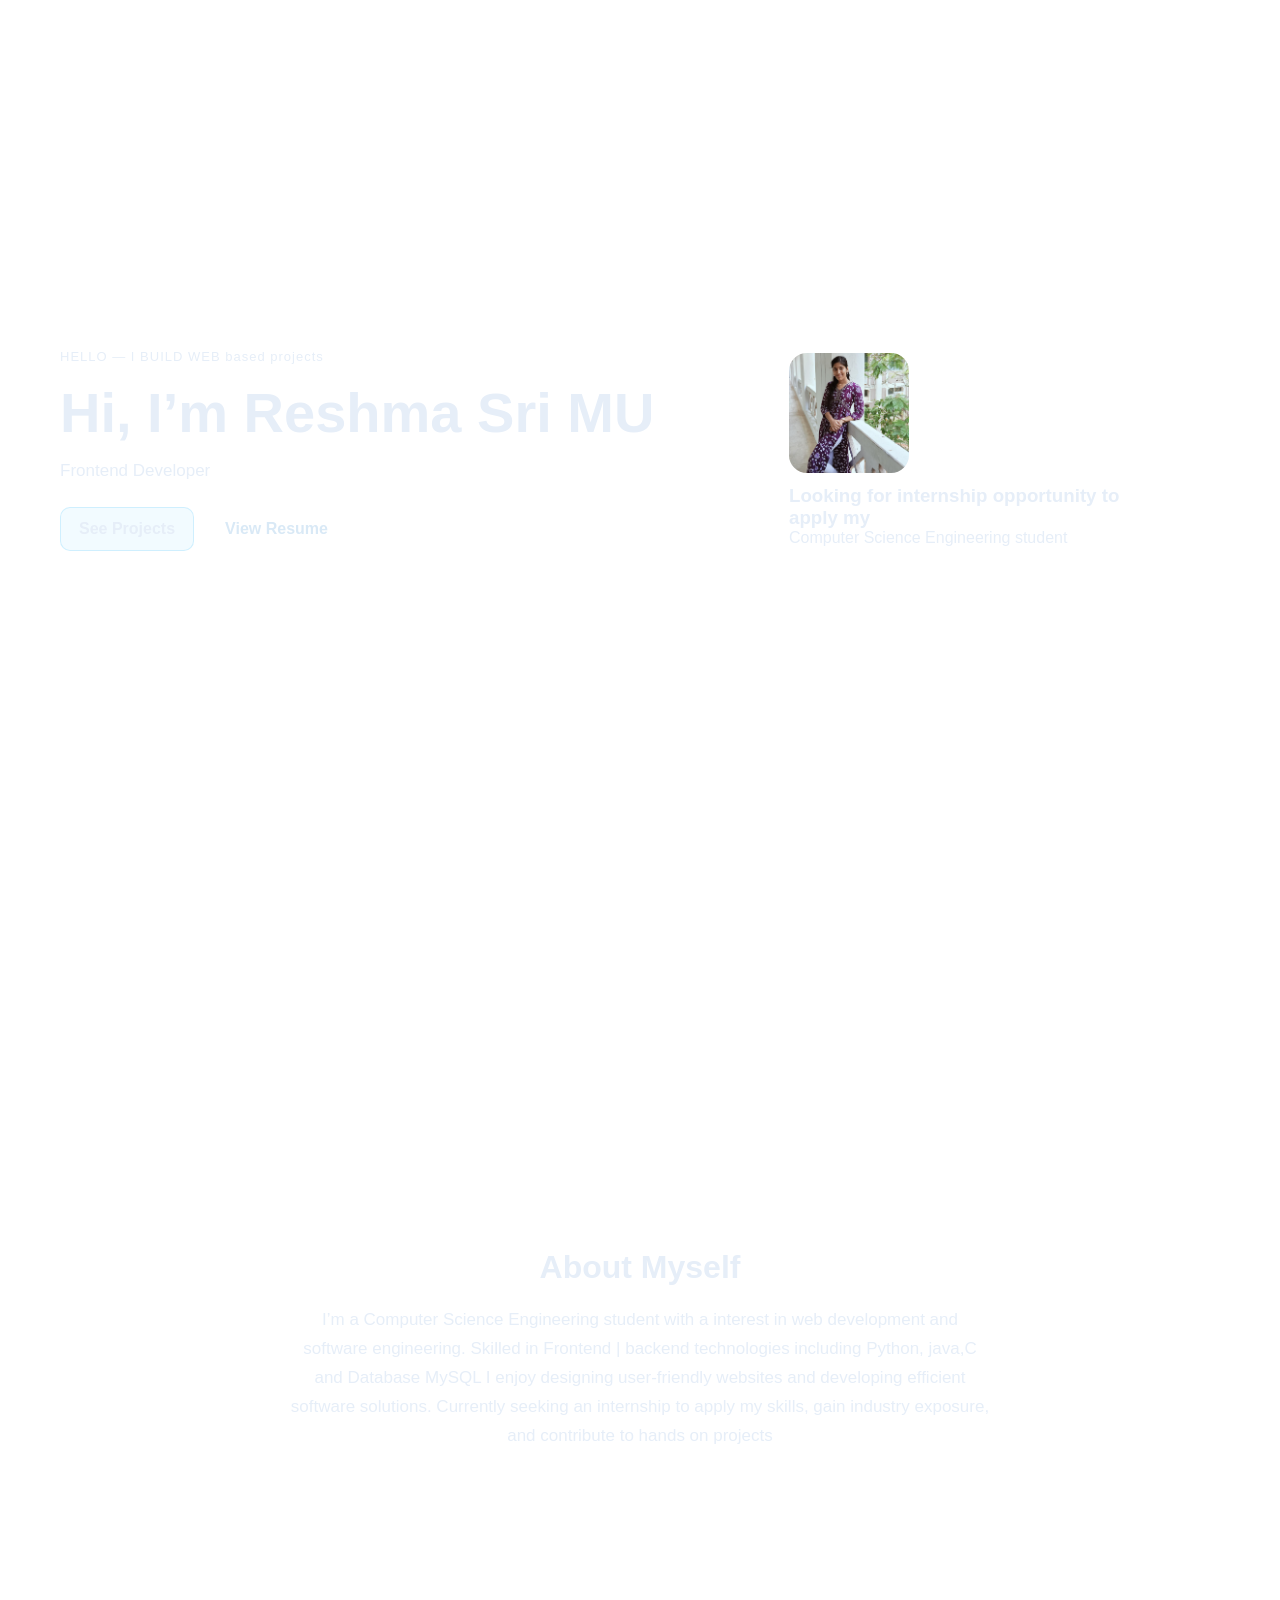
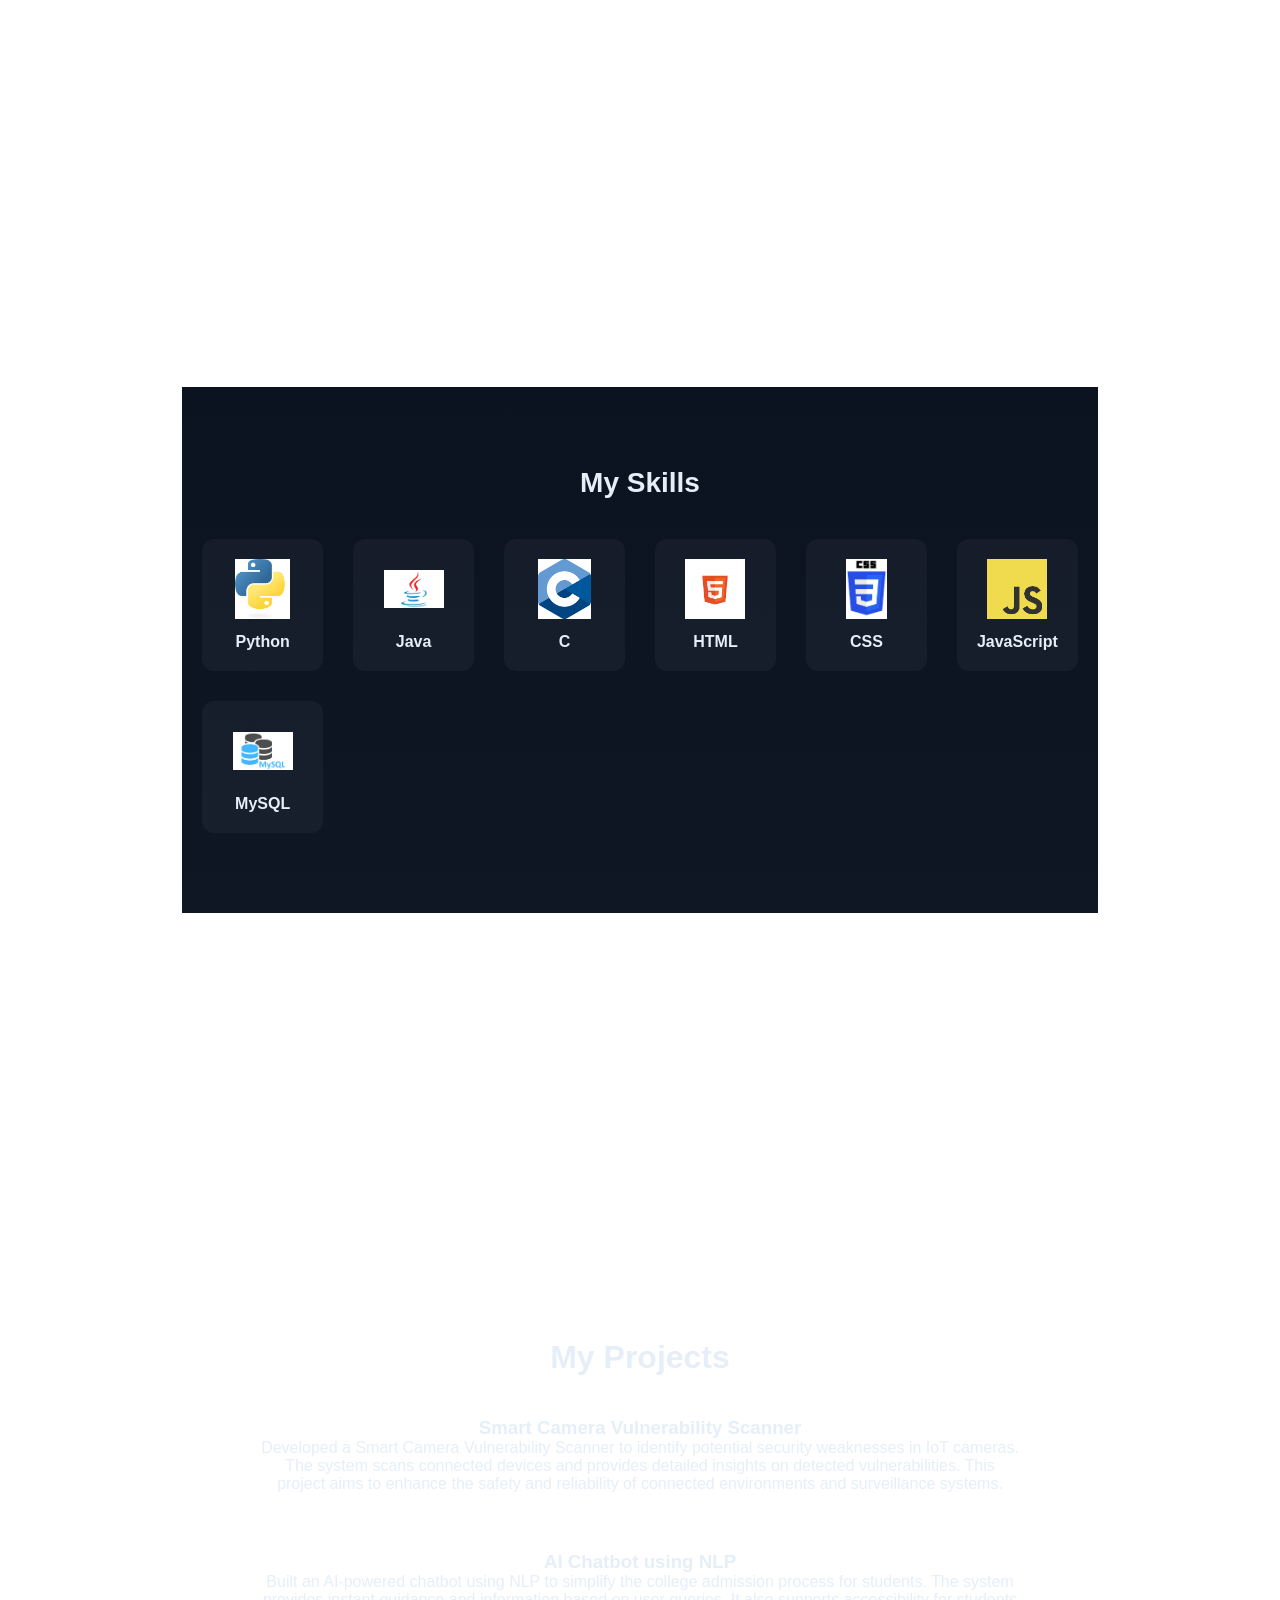
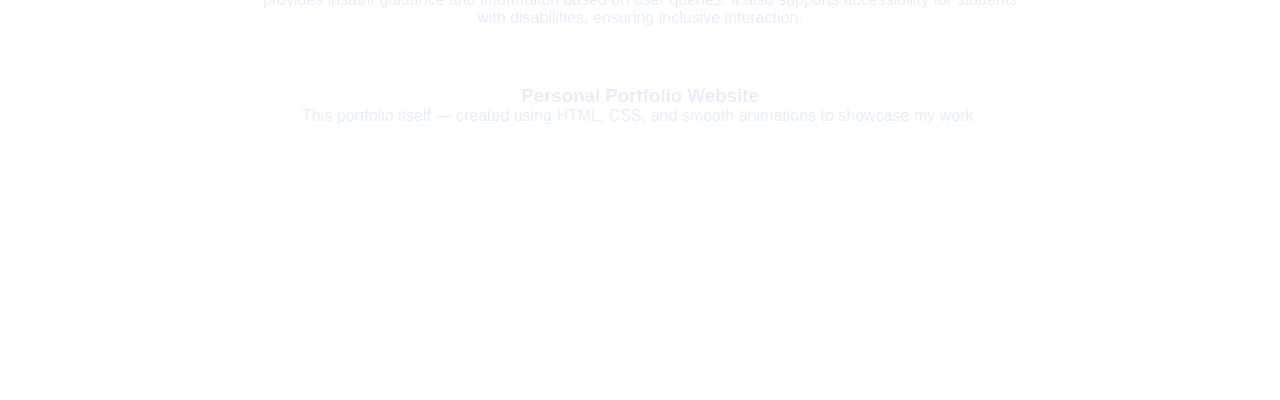
==== index.html @ 91063d92 "Resolved merge conflicts manually" ====
<!doctype html>
<html lang="en">
<head>
  <meta charset="utf-8" />
  <meta name="viewport" content="width=device-width,initial-scale=1" />
  <title>Reshma Sri MU — Portfolio</title>
  <link rel="stylesheet" href="style.css" />
</head>
<body>

  <!-- HERO SECTION -->
  <section class="hero" id="home">
    <div class="hero-left">
      <div class="eyebrow">HELLO — I BUILD WEB based projects</div>
      <h1 class="title">Hi, I’m <span class="accent">Reshma Sri MU</span></h1>
      <p class="subtitle">Frontend Developer</p>
      <div class="cta-row">
        <a class="btn" href="#projects">See Projects</a>
        <a class="btn secondary" href="resume.html">View Resume</a>
      </div>
    </div>

    <div class="hero-right">
      <div class="card">
        <div class="avatar"><img src="assets/icons/reshma.jpg"></div>
  <h3>Looking for internship opportunity to apply my</h3>
        <p style="color:var(--muted)">Computer Science Engineering student</p>
      </div>
    </div>
  </section>

  <!-- ABOUT SECTION -->
  <section id="about">
    <div class="about">
      <h2>About Myself</h2>
      <p>
       I’m a Computer Science Engineering student with a interest in web development and software engineering. 
       Skilled in Frontend | backend technologies including Python, java,C and Database MySQL
       I enjoy designing user-friendly websites and developing efficient software solutions.
        Currently seeking an internship to apply my skills, gain industry exposure, and contribute to hands on projects
      </p>
    </div>
  </section>

  <!-- SKILLS SECTION -->
  <section id="skills">
    <div class="skills">
      <h2>My Skills</h2>
      <div class="skills-grid">
        <div class="skill"><img src="assets/icons/python.png" alt="Python"><p>Python</p></div>
        <div class="skill"><img src="assets/icons/java.png" alt="Java"><p>Java</p></div>
        <div class="skill"><img src="assets/icons/c.png" alt="C"><p>C</p></div>
        <div class="skill"><img src="assets/icons/html.png" alt="HTML"><p>HTML</p></div>
        <div class="skill"><img src="assets/icons/css.png" alt="CSS"><p>CSS</p></div>
        <div class="skill"><img src="assets/icons/js.png" alt="JavaScript"><p>JavaScript</p></div>
        <div class="skill"><img src="assets/icons/sql.png" alt="MySQL"><p>MySQL</p></div>
      </div>
    </div>
  </section>

  <!-- PROJECTS SECTION -->
  <section id="projects">
    <div class="projects">
      <h2>My Projects</h2>

      <div class="project-card">
        <h3>Smart Camera Vulnerability Scanner</h3>
        <p>Developed a Smart Camera Vulnerability Scanner to identify potential security weaknesses in IoT cameras.
The system scans connected devices and provides detailed insights on detected vulnerabilities.
This project aims to enhance the safety and reliability of connected environments and surveillance systems.</p>
      </div>

      <div class="project-card">
        <h3>AI Chatbot using NLP</h3>
        <p>Built an AI-powered chatbot using NLP to simplify the college admission process for students.
          The system provides instant guidance and information based on user queries.
It also supports accessibility for students with disabilities, ensuring inclusive interaction.</p>
      </div>

      <div class="project-card">
        <h3>Personal Portfolio Website</h3>
        <p>This portfolio itself — created using HTML, CSS, and smooth animations to showcase my work.</p>
      </div>
    </div>
  </section>

</body>
</html>
---- style.css ----
<<<<<<< HEAD
:root {
  --bg: #0f1724;
  --card: #0b1220;
  --accent: #7dd3fc;
  --muted: #94a3b8;
}

* { box-sizing: border-box; margin: 0; padding: 0; }
html, body { height: 100%; scroll-behavior: smooth; }
body {
  font-family: Inter, sans-serif;
  background: linear-gradient(180deg, #071029 0%, var(--bg) 100%);
  color: #e6eef8;
  overflow-x: hidden;
}

/* Section Base */
section {
  min-height: 100vh;
  display: flex;
  align-items: center;
  justify-content: center;
  flex-direction: column;
  padding: 60px 20px;
}

/* --- HERO --- */
.hero {
  display: grid;
  grid-template-columns: 1fr 480px;
  gap: 48px;
  align-items: center;
  max-width: 1200px;
  margin: 0 auto;
}

.eyebrow {
  color: var(--muted);
  font-size: 13px;
  letter-spacing: 1px;
  margin-bottom: 18px;
  opacity: 0;
  transform: translateY(10px);
  animation: fadeUp 0.8s 0.2s forwards;
}

.title {
  font-weight: 700;
  font-size: clamp(36px, 6vw, 56px);
  line-height: 1.1;
  margin-bottom: 18px;
  opacity: 0;
  transform: translateX(-30px);
  animation: fadeLeft 0.8s 0.4s forwards;
}

.title .accent { color: var(--accent); }

.subtitle {
  color: var(--muted);
  font-size: 17px;
  margin-bottom: 26px;
  opacity: 0;
  transform: translateY(10px);
  animation: fadeUp 0.8s 0.6s forwards;
}

.cta-row {
  display: flex;
  gap: 12px;
  opacity: 0;
  animation: fadeUp 0.8s 0.8s forwards;
}

.btn {
  background: rgba(125,211,252,0.1);
  border: 1px solid rgba(125,211,252,0.3);
  color: var(--accent);
  padding: 12px 18px;
  border-radius: 10px;
  text-decoration: none;
  font-weight: 600;
  transition: transform .2s ease;
}
.btn:hover { transform: translateY(-4px); }

.btn.secondary {
  background: transparent;
  color: #d9e9f6;
  border: 1px solid rgba(255,255,255,0.1);
}

.hero-right {
  display: flex;
  justify-content: center;
  align-items: center;
}
.card {
  width: 420px;
  background: rgba(255,255,255,0.03);
  border-radius: 20px;
  padding: 18px;
  border: 1px solid rgba(255,255,255,0.05);
}

.avatar {
  width: 120px;
  height: 120px;
  border-radius: 18px;
  overflow: hidden;
  margin-bottom: 12px;
}

.avatar img {
  width: 100%;
  height: 100%;
  object-fit: cover;
}

.badge {
  background: rgba(255,255,255,0.05);
  padding: 8px 10px;
  border-radius: 999px;
  font-size: 13px;
  color: #dfeeff;
  margin: 4px;
  display: inline-block;
}

/* --- ABOUT --- */
.about {
  text-align: center;
  max-width: 700px;
}
.about h2 {
  font-size: 32px;
  color: var(--accent);
  margin-bottom: 20px;
}
.about p {
  color: var(--muted);
  line-height: 1.7;
  font-size: 17px;
}

/* --- PROJECTS --- */
.projects {
  text-align: center;
  max-width: 800px;
}
.projects h2 {
  font-size: 32px;
  color: var(--accent);
  margin-bottom: 20px;
}
.project-card {
  background: rgba(255,255,255,0.04);
  border-radius: 12px;
  padding: 20px;
  margin: 16px 0;
  border: 1px solid rgba(255,255,255,0.05);
  transition: transform .3s;
}
.project-card:hover {
  transform: translateY(-5px);
}

/* --- ANIMATIONS --- */
@keyframes fadeLeft {
  0% {opacity: 0; transform: translateX(-30px);}
  100% {opacity: 1; transform: translateX(0);}
}
@keyframes fadeUp {
  0% {opacity: 0; transform: translateY(20px);}
  100% {opacity: 1; transform: translateY(0);}
}
.skills {
  text-align: center;
  padding: 80px 20px;
  background: linear-gradient(180deg, #0b1220, #0f1724);
}

.skills h2 {
  font-size: 28px;
  color: var(--accent);
  margin-bottom: 40px;
}

.skills-grid {
  display: grid;
  grid-template-columns: repeat(auto-fit, minmax(120px, 1fr));
  gap: 30px;
  max-width: 900px;
  margin: 0 auto;
}

.skill {
  background: rgba(255, 255, 255, 0.04);
  border-radius: 12px;
  padding: 20px;
  transition: transform 0.3s ease;
}

.skill:hover {
  transform: translateY(-6px);
  background: rgba(125, 211, 252, 0.08);
}

.skill img {
  width: 60px;
  height: 60px;
  object-fit: contain;
  margin-bottom: 10px;
}

.skill p {
  color: #e6eef8;
  font-size: 16px;
  font-weight: 600;
}
/* CONTACT SECTION */
#contact {
  padding: 80px 20px;
  text-align: center;
  background: linear-gradient(180deg, #0b1220, #0f1724);
  color: #e6eef8;
}

.contact h2 {
  font-size: 2rem;
  color: var(--accent, #7dd3fc);
  margin-bottom: 10px;
}

.contact p {
  color: var(--muted, #94a3b8);
  font-size: 1.1rem;
  margin-bottom: 25px;
}

.contact .btn {
  background: linear-gradient(90deg, rgba(125,211,252,0.12), rgba(125,211,252,0.06));
  border: 1px solid rgba(125,211,252,0.14);
  color: var(--accent, #7dd3fc);
  padding: 12px 22px;
  border-radius: 10px;
  text-decoration: none;
  font-weight: 600;
  transition: all 0.3s ease;
}

.contact .btn:hover {
  transform: translateY(-4px);
  box-shadow: 0 6px 20px rgba(125,211,252,0.3);
}
=======
:root {
  --bg: #0f1724;
  --card: #0b1220;
  --accent: #7dd3fc;
  --muted: #94a3b8;
}

* { box-sizing: border-box; margin: 0; padding: 0; }
html, body { height: 100%; scroll-behavior: smooth; }
body {
  font-family: Inter, sans-serif;
  background: linear-gradient(180deg, #071029 0%, var(--bg) 100%);
  color: #e6eef8;
  overflow-x: hidden;
}

/* Section Base */
section {
  min-height: 100vh;
  display: flex;
  align-items: center;
  justify-content: center;
  flex-direction: column;
  padding: 60px 20px;
}

/* --- HERO --- */
.hero {
  display: grid;
  grid-template-columns: 1fr 480px;
  gap: 48px;
  align-items: center;
  max-width: 1200px;
  margin: 0 auto;
}

.eyebrow {
  color: var(--muted);
  font-size: 13px;
  letter-spacing: 1px;
  margin-bottom: 18px;
  opacity: 0;
  transform: translateY(10px);
  animation: fadeUp 0.8s 0.2s forwards;
}

.title {
  font-weight: 700;
  font-size: clamp(36px, 6vw, 56px);
  line-height: 1.1;
  margin-bottom: 18px;
  opacity: 0;
  transform: translateX(-30px);
  animation: fadeLeft 0.8s 0.4s forwards;
}

.title .accent { color: var(--accent); }

.subtitle {
  color: var(--muted);
  font-size: 17px;
  margin-bottom: 26px;
  opacity: 0;
  transform: translateY(10px);
  animation: fadeUp 0.8s 0.6s forwards;
}

.cta-row {
  display: flex;
  gap: 12px;
  opacity: 0;
  animation: fadeUp 0.8s 0.8s forwards;
}

.btn {
  background: rgba(125,211,252,0.1);
  border: 1px solid rgba(125,211,252,0.3);
  color: var(--accent);
  padding: 12px 18px;
  border-radius: 10px;
  text-decoration: none;
  font-weight: 600;
  transition: transform .2s ease;
}
.btn:hover { transform: translateY(-4px); }

.btn.secondary {
  background: transparent;
  color: #d9e9f6;
  border: 1px solid rgba(255,255,255,0.1);
}

.hero-right {
  display: flex;
  justify-content: center;
  align-items: center;
}
.card {
  width: 420px;
  background: rgba(255,255,255,0.03);
  border-radius: 20px;
  padding: 18px;
  border: 1px solid rgba(255,255,255,0.05);
}

.avatar {
  width: 120px;
  height: 120px;
  border-radius: 18px;
  overflow: hidden;
  margin-bottom: 12px;
}

.avatar img {
  width: 100%;
  height: 100%;
  object-fit: cover;
}

.badge {
  background: rgba(255,255,255,0.05);
  padding: 8px 10px;
  border-radius: 999px;
  font-size: 13px;
  color: #dfeeff;
  margin: 4px;
  display: inline-block;
}

/* --- ABOUT --- */
.about {
  text-align: center;
  max-width: 700px;
}
.about h2 {
  font-size: 32px;
  color: var(--accent);
  margin-bottom: 20px;
}
.about p {
  color: var(--muted);
  line-height: 1.7;
  font-size: 17px;
}

/* --- PROJECTS --- */
.projects {
  text-align: center;
  max-width: 800px;
}
.projects h2 {
  font-size: 32px;
  color: var(--accent);
  margin-bottom: 20px;
}
.project-card {
  background: rgba(255,255,255,0.04);
  border-radius: 12px;
  padding: 20px;
  margin: 16px 0;
  border: 1px solid rgba(255,255,255,0.05);
  transition: transform .3s;
}
.project-card:hover {
  transform: translateY(-5px);
}

/* --- ANIMATIONS --- */
@keyframes fadeLeft {
  0% {opacity: 0; transform: translateX(-30px);}
  100% {opacity: 1; transform: translateX(0);}
}
@keyframes fadeUp {
  0% {opacity: 0; transform: translateY(20px);}
  100% {opacity: 1; transform: translateY(0);}
}
.skills {
  text-align: center;
  padding: 80px 20px;
  background: linear-gradient(180deg, #0b1220, #0f1724);
}

.skills h2 {
  font-size: 28px;
  color: var(--accent);
  margin-bottom: 40px;
}

.skills-grid {
  display: grid;
  grid-template-columns: repeat(auto-fit, minmax(120px, 1fr));
  gap: 30px;
  max-width: 900px;
  margin: 0 auto;
}

.skill {
  background: rgba(255, 255, 255, 0.04);
  border-radius: 12px;
  padding: 20px;
  transition: transform 0.3s ease;
}

.skill:hover {
  transform: translateY(-6px);
  background: rgba(125, 211, 252, 0.08);
}

.skill img {
  width: 60px;
  height: 60px;
  object-fit: contain;
  margin-bottom: 10px;
}

.skill p {
  color: #e6eef8;
  font-size: 16px;
  font-weight: 600;
}
/* CONTACT SECTION */
#contact {
  padding: 80px 20px;
  text-align: center;
  background: linear-gradient(180deg, #0b1220, #0f1724);
  color: #e6eef8;
}

.contact h2 {
  font-size: 2rem;
  color: var(--accent, #7dd3fc);
  margin-bottom: 10px;
}

.contact p {
  color: var(--muted, #94a3b8);
  font-size: 1.1rem;
  margin-bottom: 25px;
}

.contact .btn {
  background: linear-gradient(90deg, rgba(125,211,252,0.12), rgba(125,211,252,0.06));
  border: 1px solid rgba(125,211,252,0.14);
  color: var(--accent, #7dd3fc);
  padding: 12px 22px;
  border-radius: 10px;
  text-decoration: none;
  font-weight: 600;
  transition: all 0.3s ease;
}

.contact .btn:hover {
  transform: translateY(-4px);
  box-shadow: 0 6px 20px rgba(125,211,252,0.3);
}
>>>>>>> 9b8e1be3f9ee23a5f5f8acad812928928aec60d9
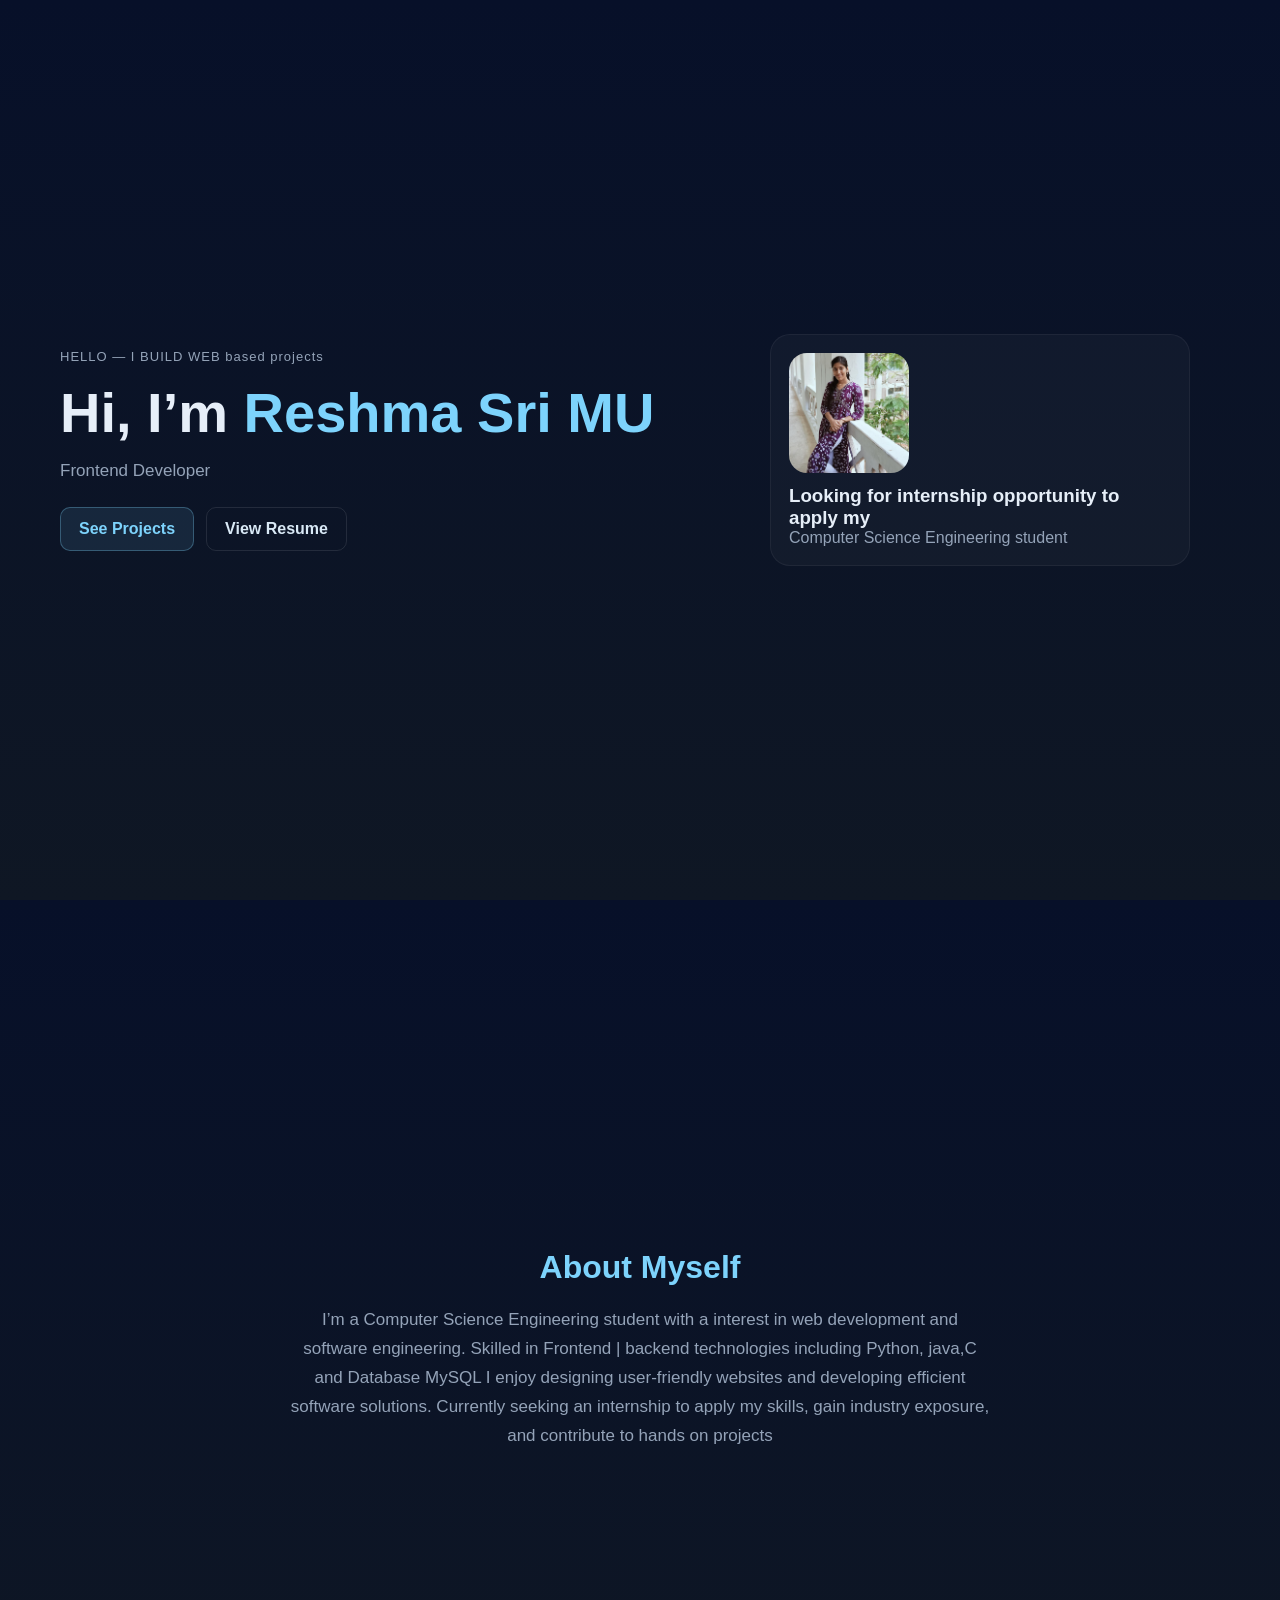
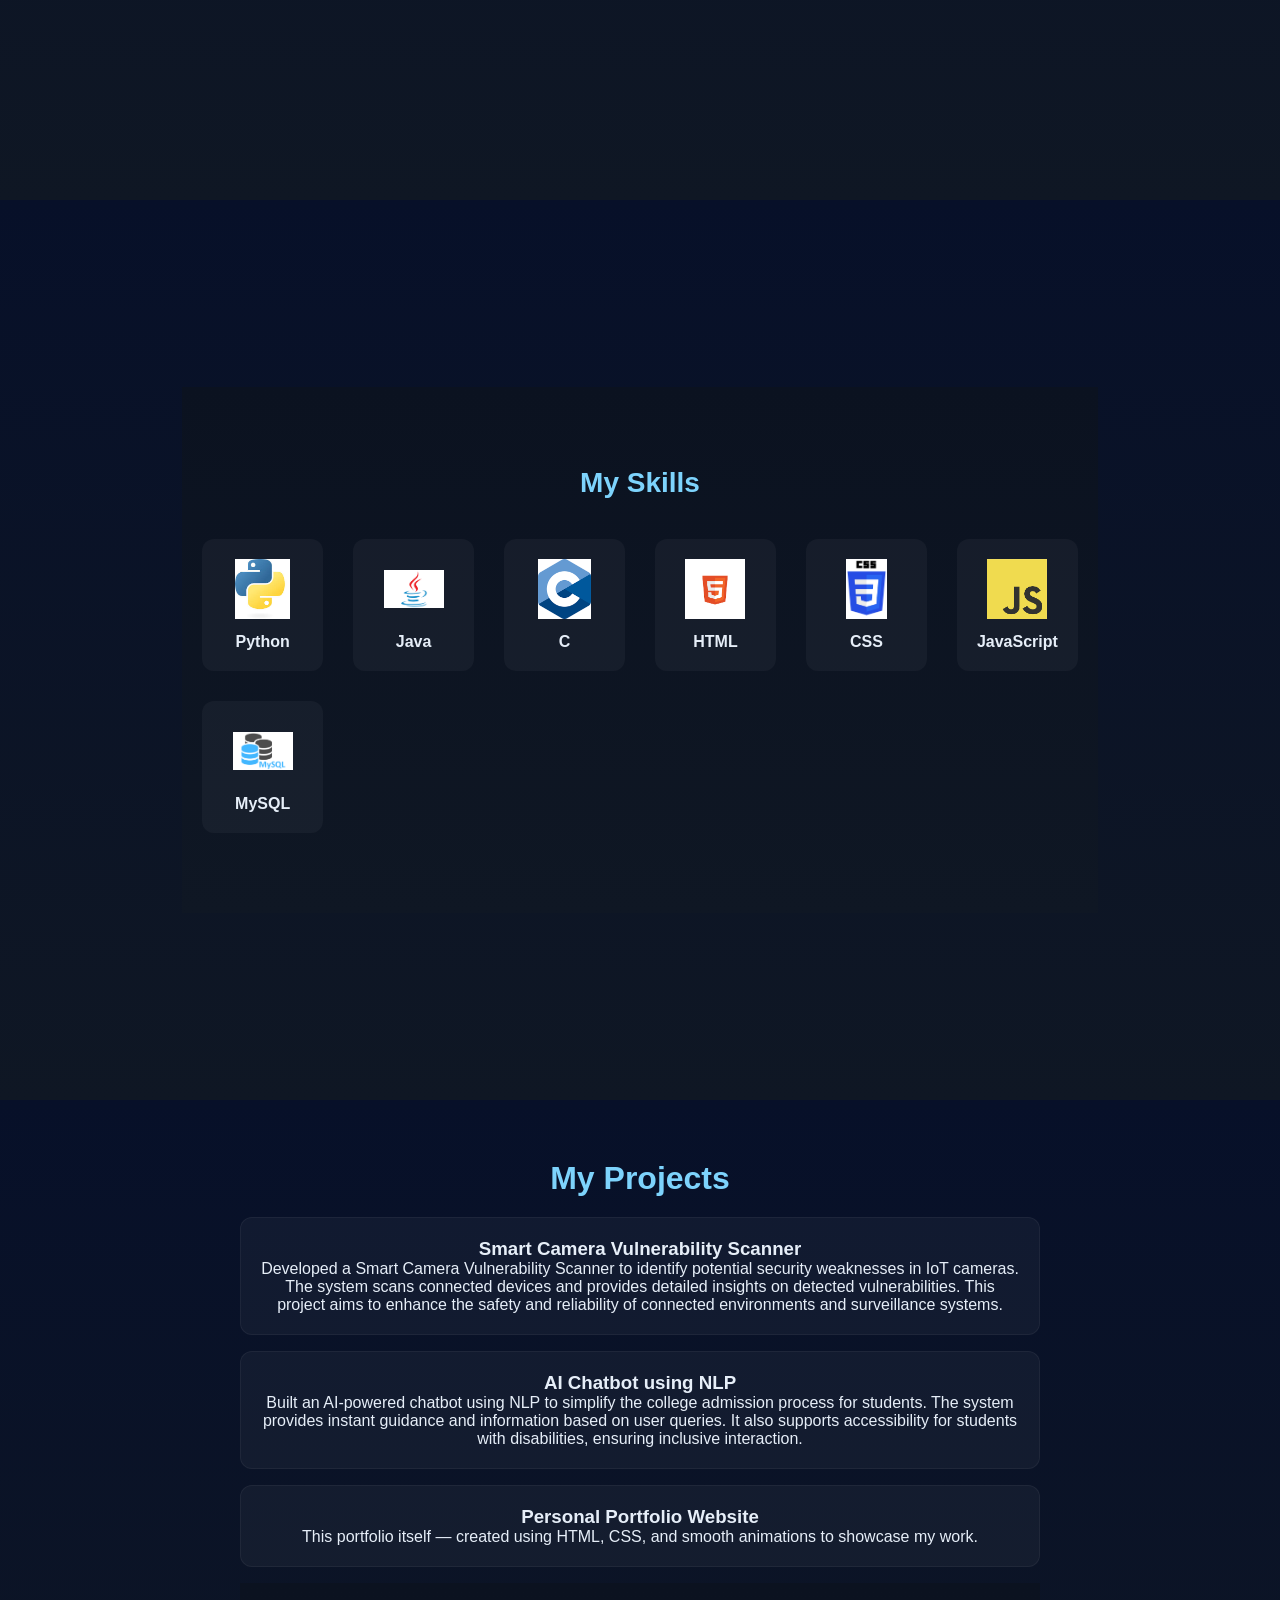
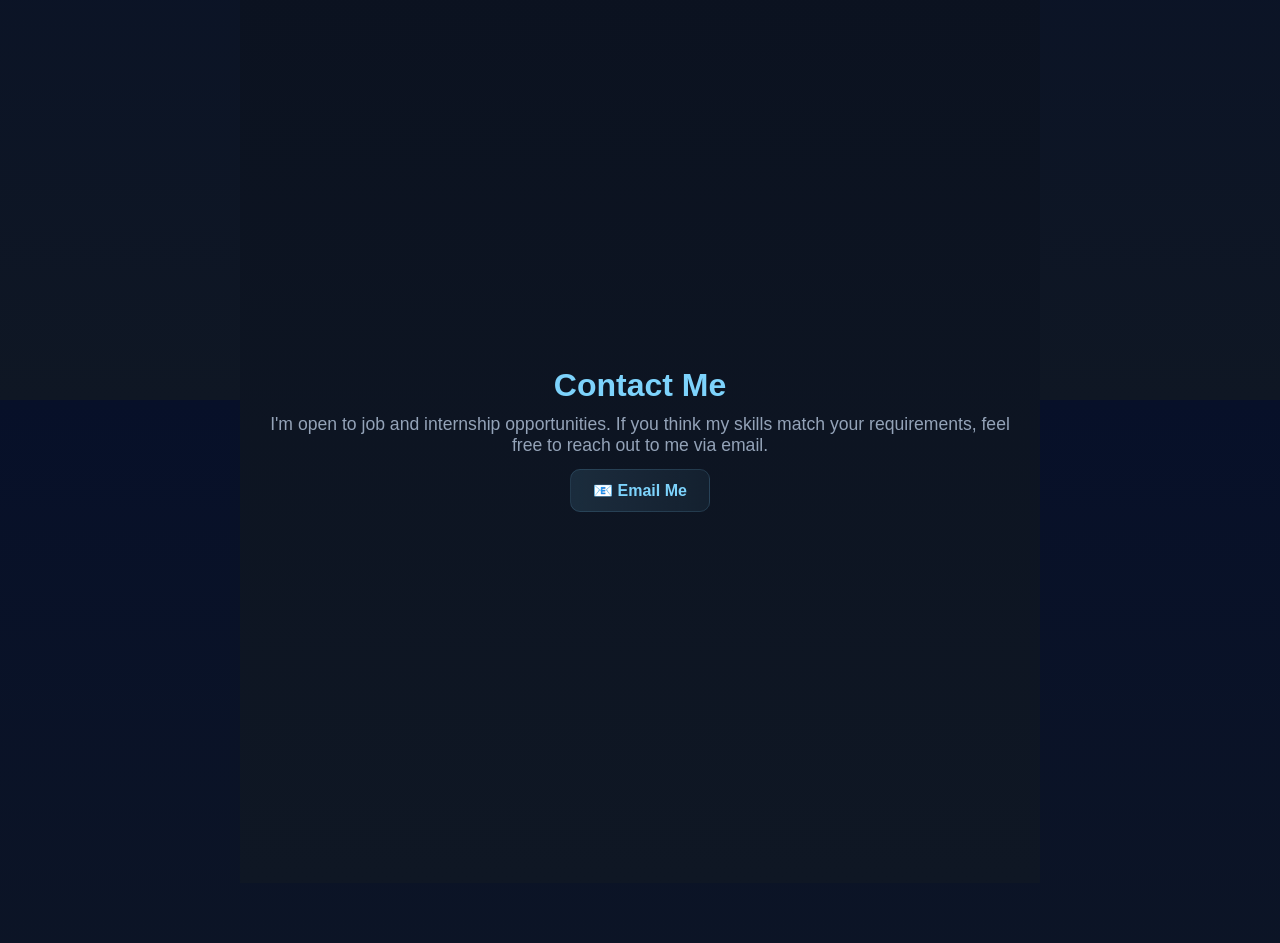
==== commit 23ed8bd1: "Added missing contact section with email button" ====
--- a/index.html
+++ b/index.html
@@ -81,8 +81,19 @@
         <h3>Personal Portfolio Website</h3>
         <p>This portfolio itself — created using HTML, CSS, and smooth animations to showcase my work.</p>
       </div>
+        <!-- CONTACT SECTION -->
+  <section id="contact">
+    <div class="contact">
+      <h2>Contact Me</h2>
+      <p>
+        I'm open to job and internship opportunities.
+        If you think my skills match your requirements,
+        feel free to reach out to me via email.
+      </p>
+      <!-- Replace your actual email below -->
+      <a href="mailto:reshmasri042@gmail.com" class="btn">📧 Email Me</a>
     </div>
   </section>
 
 </body>
-</html>
+</html>
--- a/style.css
+++ b/style.css
@@ -1,4 +1,3 @@
-<<<<<<< HEAD
 :root {
   --bg: #0f1724;
   --card: #0b1220;
@@ -254,7 +253,7 @@
   transform: translateY(-4px);
   box-shadow: 0 6px 20px rgba(125,211,252,0.3);
 }
-=======
+
 :root {
   --bg: #0f1724;
   --card: #0b1220;
@@ -510,4 +509,4 @@
   transform: translateY(-4px);
   box-shadow: 0 6px 20px rgba(125,211,252,0.3);
 }
->>>>>>> 9b8e1be3f9ee23a5f5f8acad812928928aec60d9
+
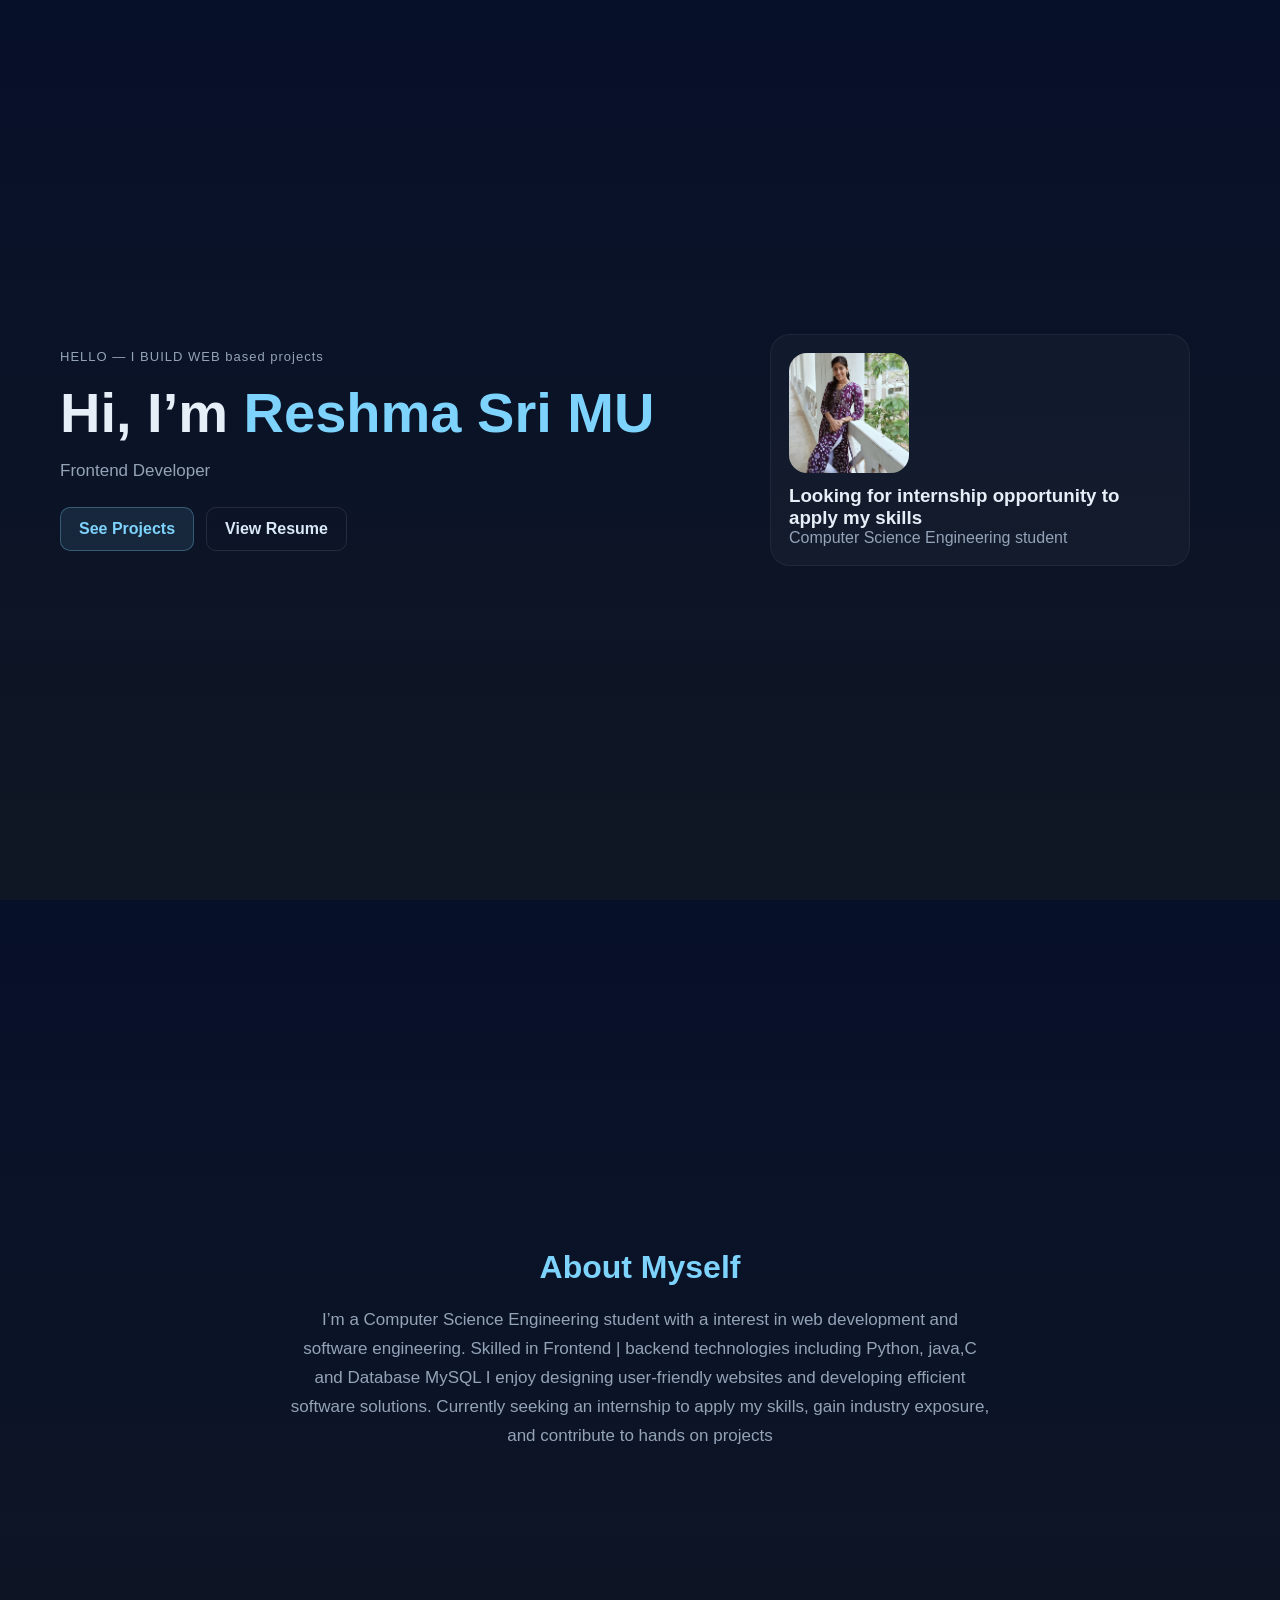
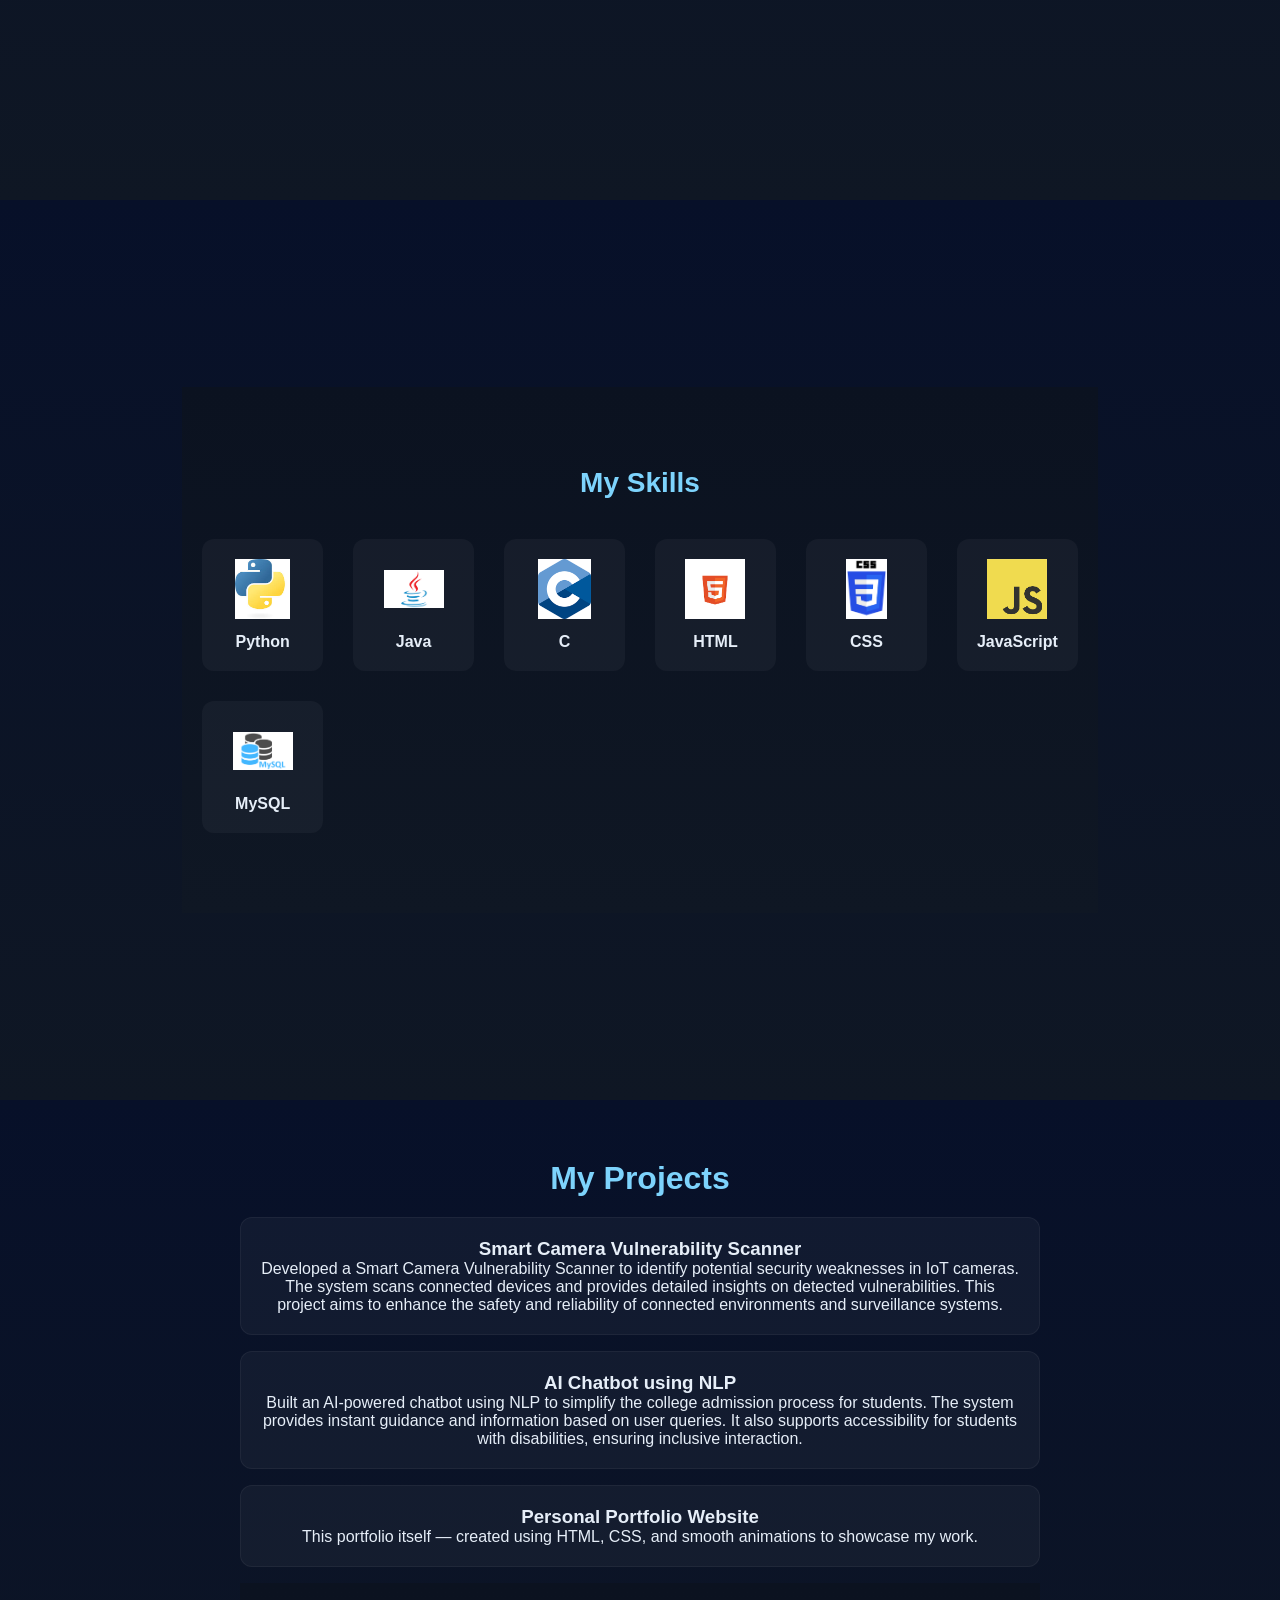
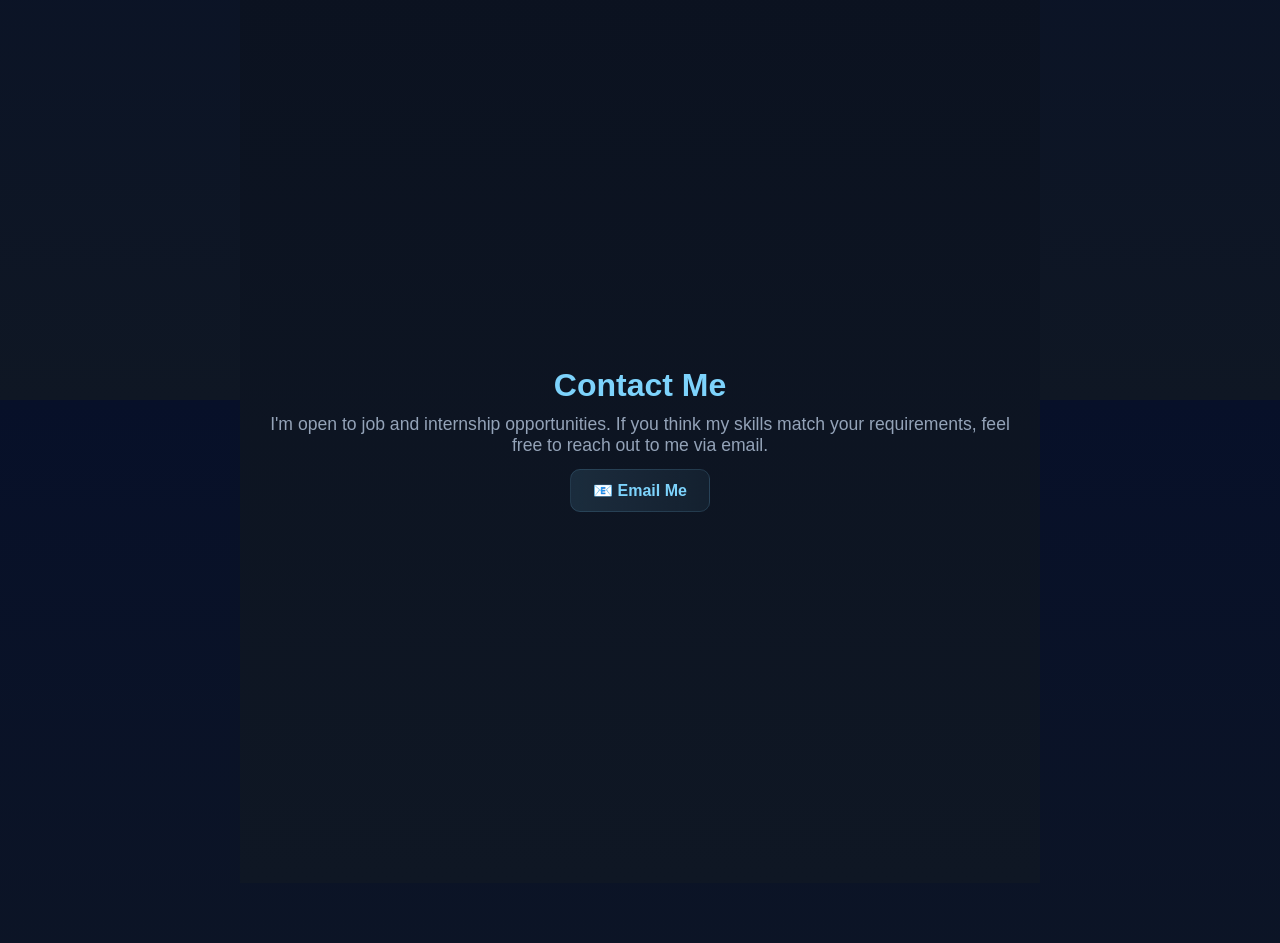
==== commit b11493b2: "Updated text in portfolio" ====
--- a/index.html
+++ b/index.html
@@ -23,7 +23,7 @@
     <div class="hero-right">
       <div class="card">
         <div class="avatar"><img src="assets/icons/reshma.jpg"></div>
-  <h3>Looking for internship opportunity to apply my</h3>
+  <h3>Looking for internship opportunity to apply my skills</h3>
         <p style="color:var(--muted)">Computer Science Engineering student</p>
       </div>
     </div>
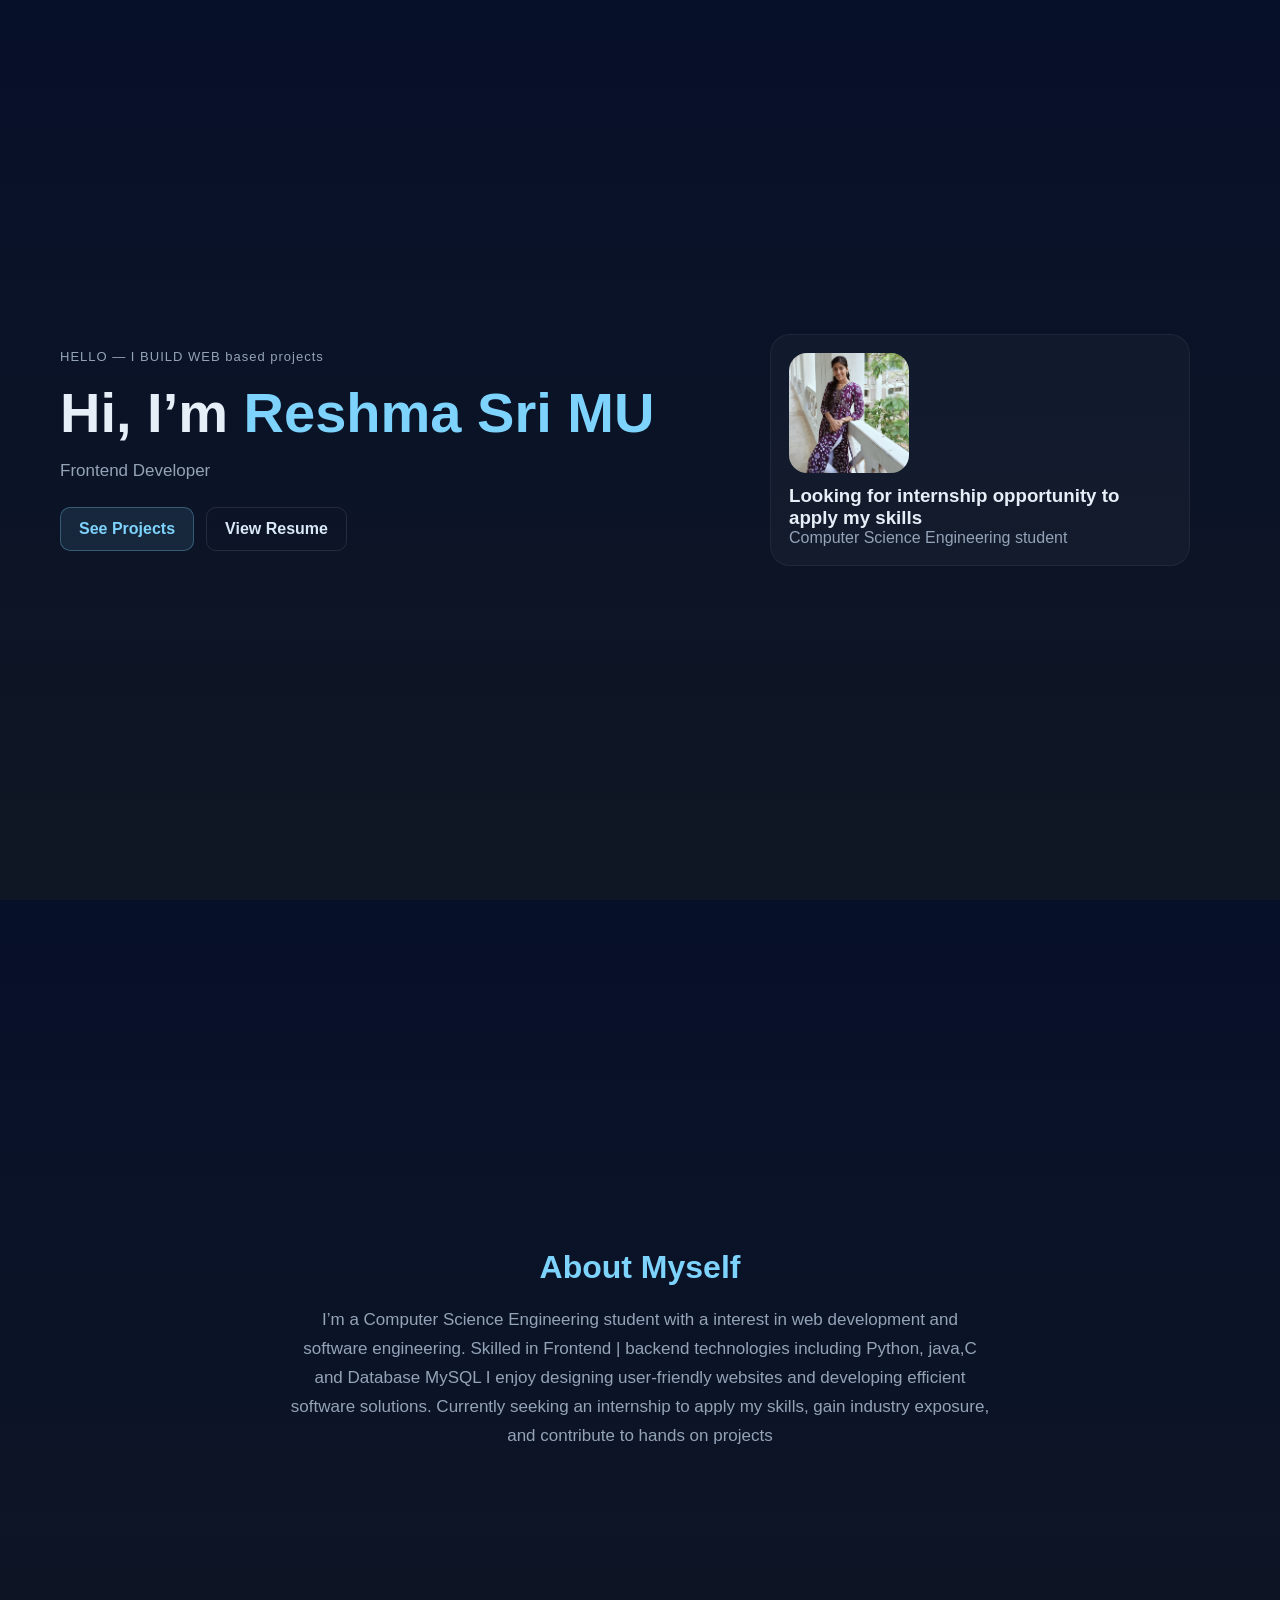
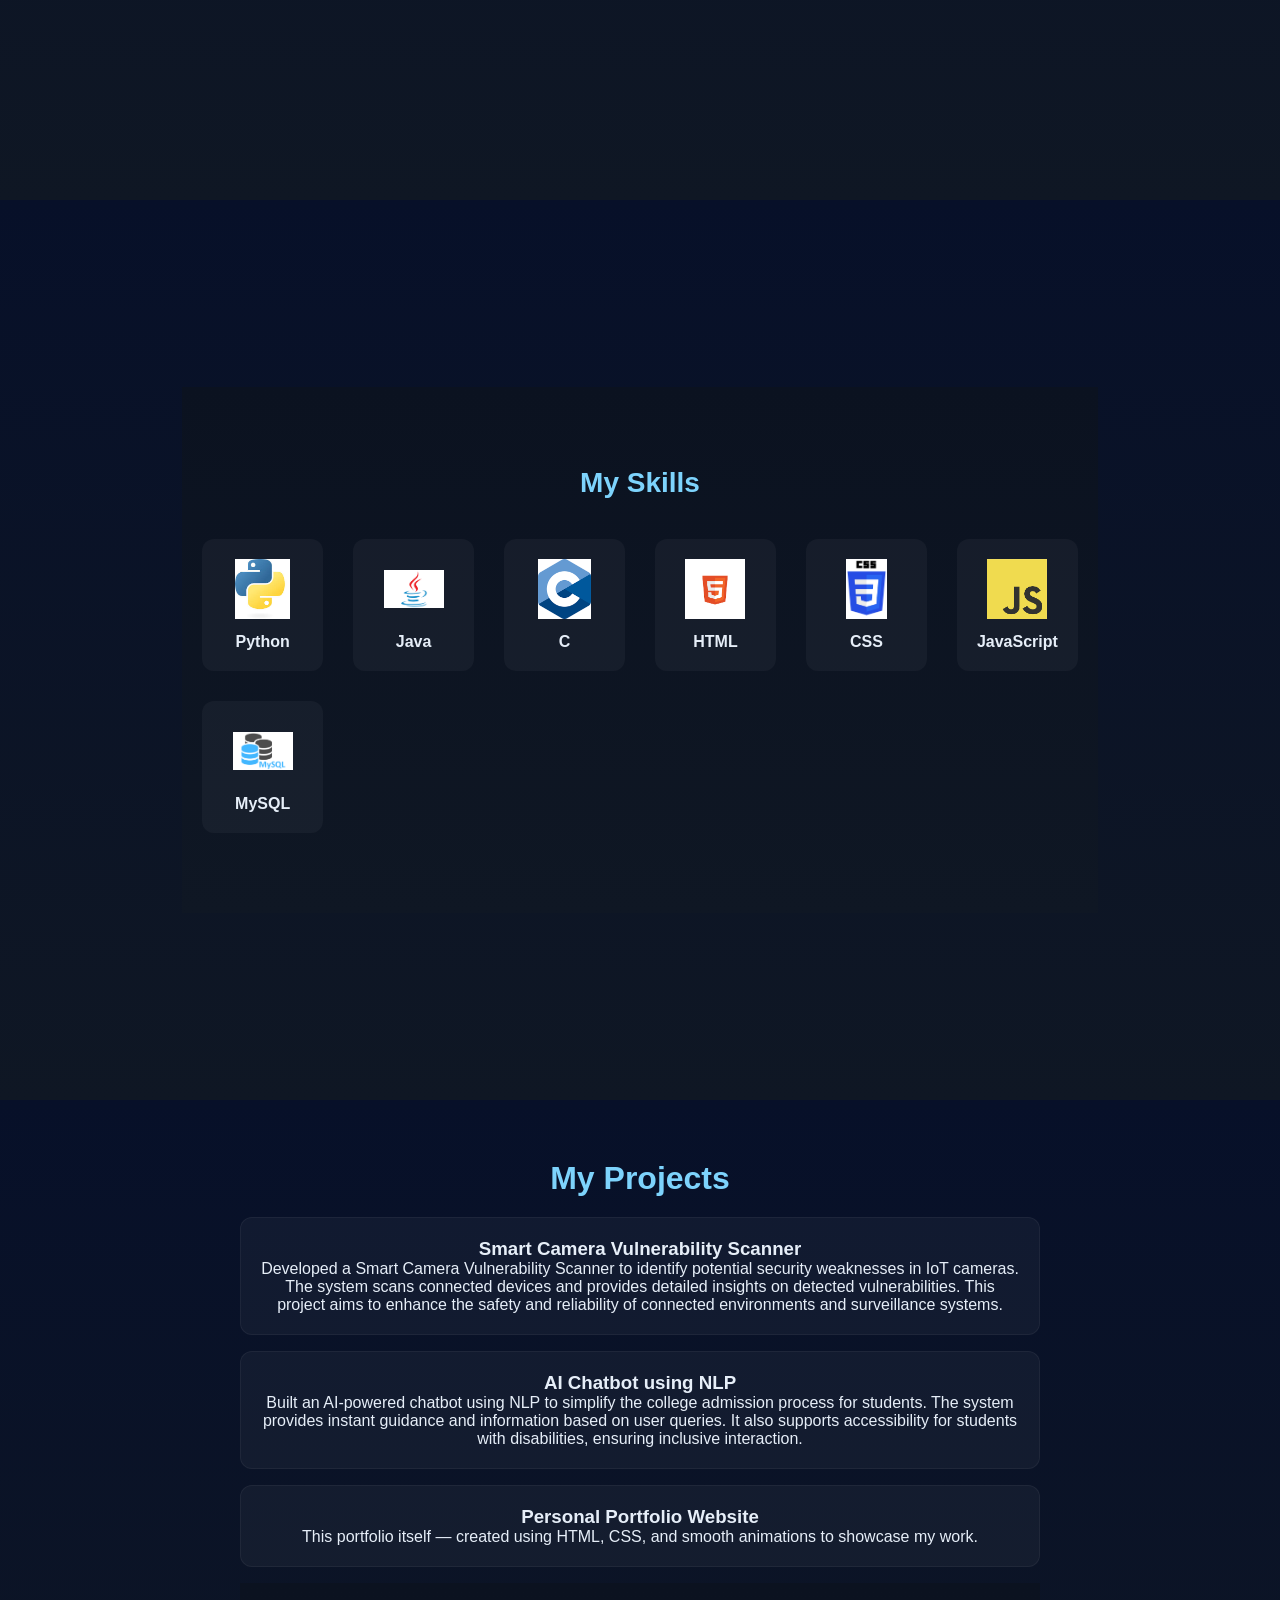
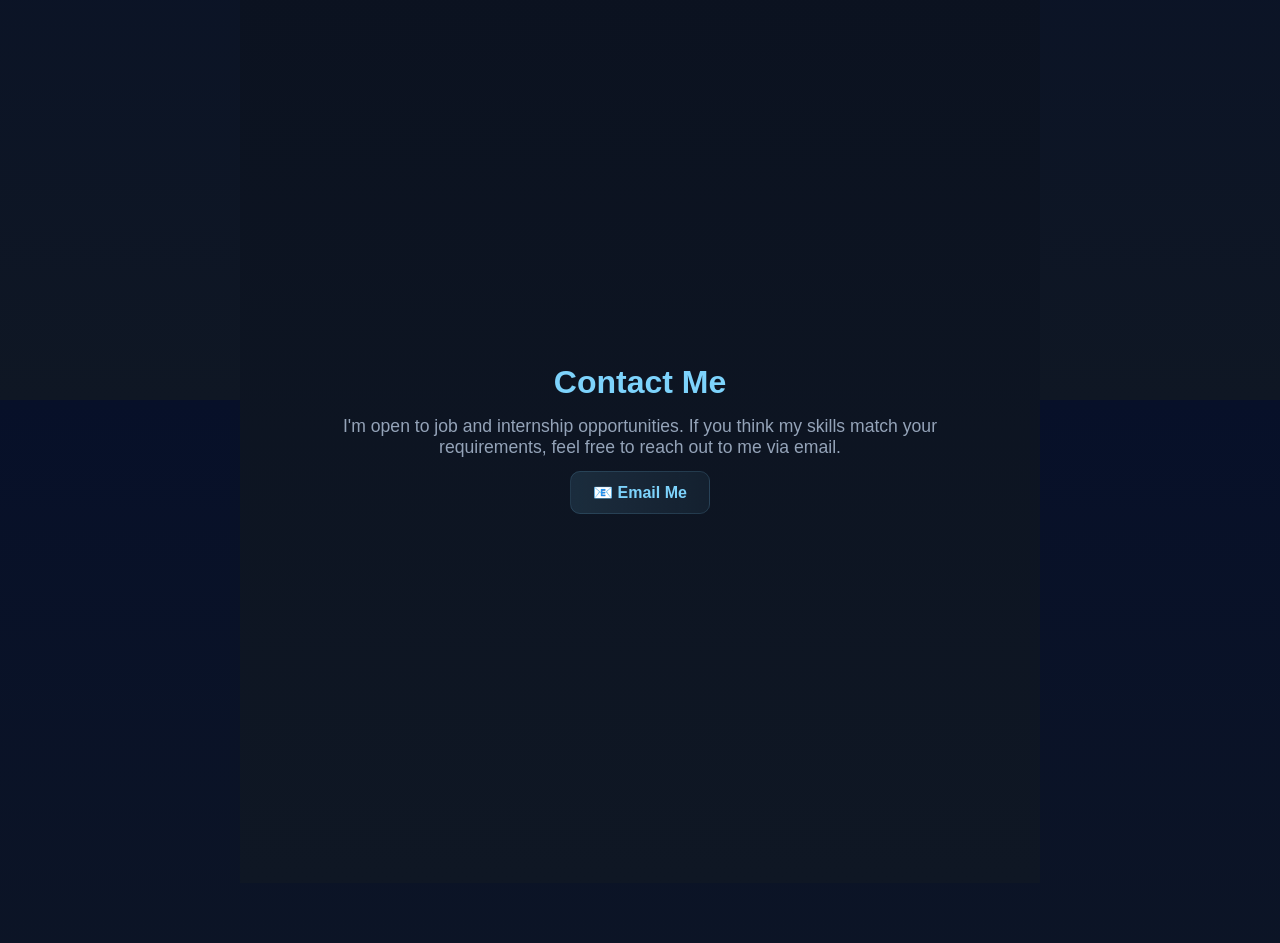
==== commit 81756ec2: "Made contact section responsive for mobile" ====
--- a/index.html
+++ b/index.html
@@ -81,7 +81,7 @@
         <h3>Personal Portfolio Website</h3>
         <p>This portfolio itself — created using HTML, CSS, and smooth animations to showcase my work.</p>
       </div>
-        <!-- CONTACT SECTION -->
+      <!-- CONTACT SECTION -->
   <section id="contact">
     <div class="contact">
       <h2>Contact Me</h2>
--- a/style.css
+++ b/style.css
@@ -219,23 +219,29 @@
   font-weight: 600;
 }
 /* CONTACT SECTION */
+/* --- CONTACT SECTION (Compact Version) --- */
 #contact {
-  padding: 80px 20px;
+  padding: 60px 20px;
   text-align: center;
   background: linear-gradient(180deg, #0b1220, #0f1724);
   color: #e6eef8;
+  display: flex;
+  flex-direction: column;
+  align-items: center;
+  justify-content: center;
 }
 
 .contact h2 {
   font-size: 2rem;
   color: var(--accent, #7dd3fc);
-  margin-bottom: 10px;
+  margin-bottom: 15px;
 }
 
 .contact p {
   color: var(--muted, #94a3b8);
   font-size: 1.1rem;
   margin-bottom: 25px;
+  max-width: 600px;
 }
 
 .contact .btn {
@@ -253,260 +259,24 @@
   transform: translateY(-4px);
   box-shadow: 0 6px 20px rgba(125,211,252,0.3);
 }
-
-:root {
-  --bg: #0f1724;
-  --card: #0b1220;
-  --accent: #7dd3fc;
-  --muted: #94a3b8;
-}
-
-* { box-sizing: border-box; margin: 0; padding: 0; }
-html, body { height: 100%; scroll-behavior: smooth; }
-body {
-  font-family: Inter, sans-serif;
-  background: linear-gradient(180deg, #071029 0%, var(--bg) 100%);
-  color: #e6eef8;
-  overflow-x: hidden;
-}
-
-/* Section Base */
-section {
-  min-height: 100vh;
-  display: flex;
-  align-items: center;
-  justify-content: center;
-  flex-direction: column;
-  padding: 60px 20px;
-}
-
-/* --- HERO --- */
-.hero {
-  display: grid;
-  grid-template-columns: 1fr 480px;
-  gap: 48px;
-  align-items: center;
-  max-width: 1200px;
-  margin: 0 auto;
-}
-
-.eyebrow {
-  color: var(--muted);
-  font-size: 13px;
-  letter-spacing: 1px;
-  margin-bottom: 18px;
-  opacity: 0;
-  transform: translateY(10px);
-  animation: fadeUp 0.8s 0.2s forwards;
-}
-
-.title {
-  font-weight: 700;
-  font-size: clamp(36px, 6vw, 56px);
-  line-height: 1.1;
-  margin-bottom: 18px;
-  opacity: 0;
-  transform: translateX(-30px);
-  animation: fadeLeft 0.8s 0.4s forwards;
-}
-
-.title .accent { color: var(--accent); }
-
-.subtitle {
-  color: var(--muted);
-  font-size: 17px;
-  margin-bottom: 26px;
-  opacity: 0;
-  transform: translateY(10px);
-  animation: fadeUp 0.8s 0.6s forwards;
-}
-
-.cta-row {
-  display: flex;
-  gap: 12px;
-  opacity: 0;
-  animation: fadeUp 0.8s 0.8s forwards;
-}
-
-.btn {
-  background: rgba(125,211,252,0.1);
-  border: 1px solid rgba(125,211,252,0.3);
-  color: var(--accent);
-  padding: 12px 18px;
-  border-radius: 10px;
-  text-decoration: none;
-  font-weight: 600;
-  transition: transform .2s ease;
-}
-.btn:hover { transform: translateY(-4px); }
-
-.btn.secondary {
-  background: transparent;
-  color: #d9e9f6;
-  border: 1px solid rgba(255,255,255,0.1);
-}
-
-.hero-right {
-  display: flex;
-  justify-content: center;
-  align-items: center;
-}
-.card {
-  width: 420px;
-  background: rgba(255,255,255,0.03);
-  border-radius: 20px;
-  padding: 18px;
-  border: 1px solid rgba(255,255,255,0.05);
-}
-
-.avatar {
-  width: 120px;
-  height: 120px;
-  border-radius: 18px;
-  overflow: hidden;
-  margin-bottom: 12px;
-}
-
-.avatar img {
-  width: 100%;
-  height: 100%;
-  object-fit: cover;
-}
-
-.badge {
-  background: rgba(255,255,255,0.05);
-  padding: 8px 10px;
-  border-radius: 999px;
-  font-size: 13px;
-  color: #dfeeff;
-  margin: 4px;
-  display: inline-block;
-}
-
-/* --- ABOUT --- */
-.about {
-  text-align: center;
-  max-width: 700px;
-}
-.about h2 {
-  font-size: 32px;
-  color: var(--accent);
-  margin-bottom: 20px;
-}
-.about p {
-  color: var(--muted);
-  line-height: 1.7;
-  font-size: 17px;
-}
-
-/* --- PROJECTS --- */
-.projects {
-  text-align: center;
-  max-width: 800px;
-}
-.projects h2 {
-  font-size: 32px;
-  color: var(--accent);
-  margin-bottom: 20px;
-}
-.project-card {
-  background: rgba(255,255,255,0.04);
-  border-radius: 12px;
-  padding: 20px;
-  margin: 16px 0;
-  border: 1px solid rgba(255,255,255,0.05);
-  transition: transform .3s;
-}
-.project-card:hover {
-  transform: translateY(-5px);
-}
-
-/* --- ANIMATIONS --- */
-@keyframes fadeLeft {
-  0% {opacity: 0; transform: translateX(-30px);}
-  100% {opacity: 1; transform: translateX(0);}
-}
-@keyframes fadeUp {
-  0% {opacity: 0; transform: translateY(20px);}
-  100% {opacity: 1; transform: translateY(0);}
-}
-.skills {
-  text-align: center;
-  padding: 80px 20px;
-  background: linear-gradient(180deg, #0b1220, #0f1724);
-}
-
-.skills h2 {
-  font-size: 28px;
-  color: var(--accent);
-  margin-bottom: 40px;
-}
-
-.skills-grid {
-  display: grid;
-  grid-template-columns: repeat(auto-fit, minmax(120px, 1fr));
-  gap: 30px;
-  max-width: 900px;
-  margin: 0 auto;
-}
-
-.skill {
-  background: rgba(255, 255, 255, 0.04);
-  border-radius: 12px;
-  padding: 20px;
-  transition: transform 0.3s ease;
-}
-
-.skill:hover {
-  transform: translateY(-6px);
-  background: rgba(125, 211, 252, 0.08);
-}
-
-.skill img {
-  width: 60px;
-  height: 60px;
-  object-fit: contain;
-  margin-bottom: 10px;
-}
-
-.skill p {
-  color: #e6eef8;
-  font-size: 16px;
-  font-weight: 600;
-}
-/* CONTACT SECTION */
-#contact {
-  padding: 80px 20px;
-  text-align: center;
-  background: linear-gradient(180deg, #0b1220, #0f1724);
-  color: #e6eef8;
-}
-
-.contact h2 {
-  font-size: 2rem;
-  color: var(--accent, #7dd3fc);
-  margin-bottom: 10px;
-}
-
-.contact p {
-  color: var(--muted, #94a3b8);
-  font-size: 1.1rem;
-  margin-bottom: 25px;
-}
-
-.contact .btn {
-  background: linear-gradient(90deg, rgba(125,211,252,0.12), rgba(125,211,252,0.06));
-  border: 1px solid rgba(125,211,252,0.14);
-  color: var(--accent, #7dd3fc);
-  padding: 12px 22px;
-  border-radius: 10px;
-  text-decoration: none;
-  font-weight: 600;
-  transition: all 0.3s ease;
-}
-
-.contact .btn:hover {
-  transform: translateY(-4px);
-  box-shadow: 0 6px 20px rgba(125,211,252,0.3);
-}
-
+/* 📱 MOBILE VIEW FIX */
+@media (max-width: 768px) {
+  #contact {
+    padding: 40px 15px;
+    min-height: auto;
+  }
+
+  .contact h2 {
+    font-size: 1.5rem;
+  }
+
+  .contact p {
+    font-size: 0.95rem;
+    margin-bottom: 20px;
+  }
+
+  .contact .btn {
+    padding: 10px 18px;
+    font-size: 0.9rem;
+  }
+}
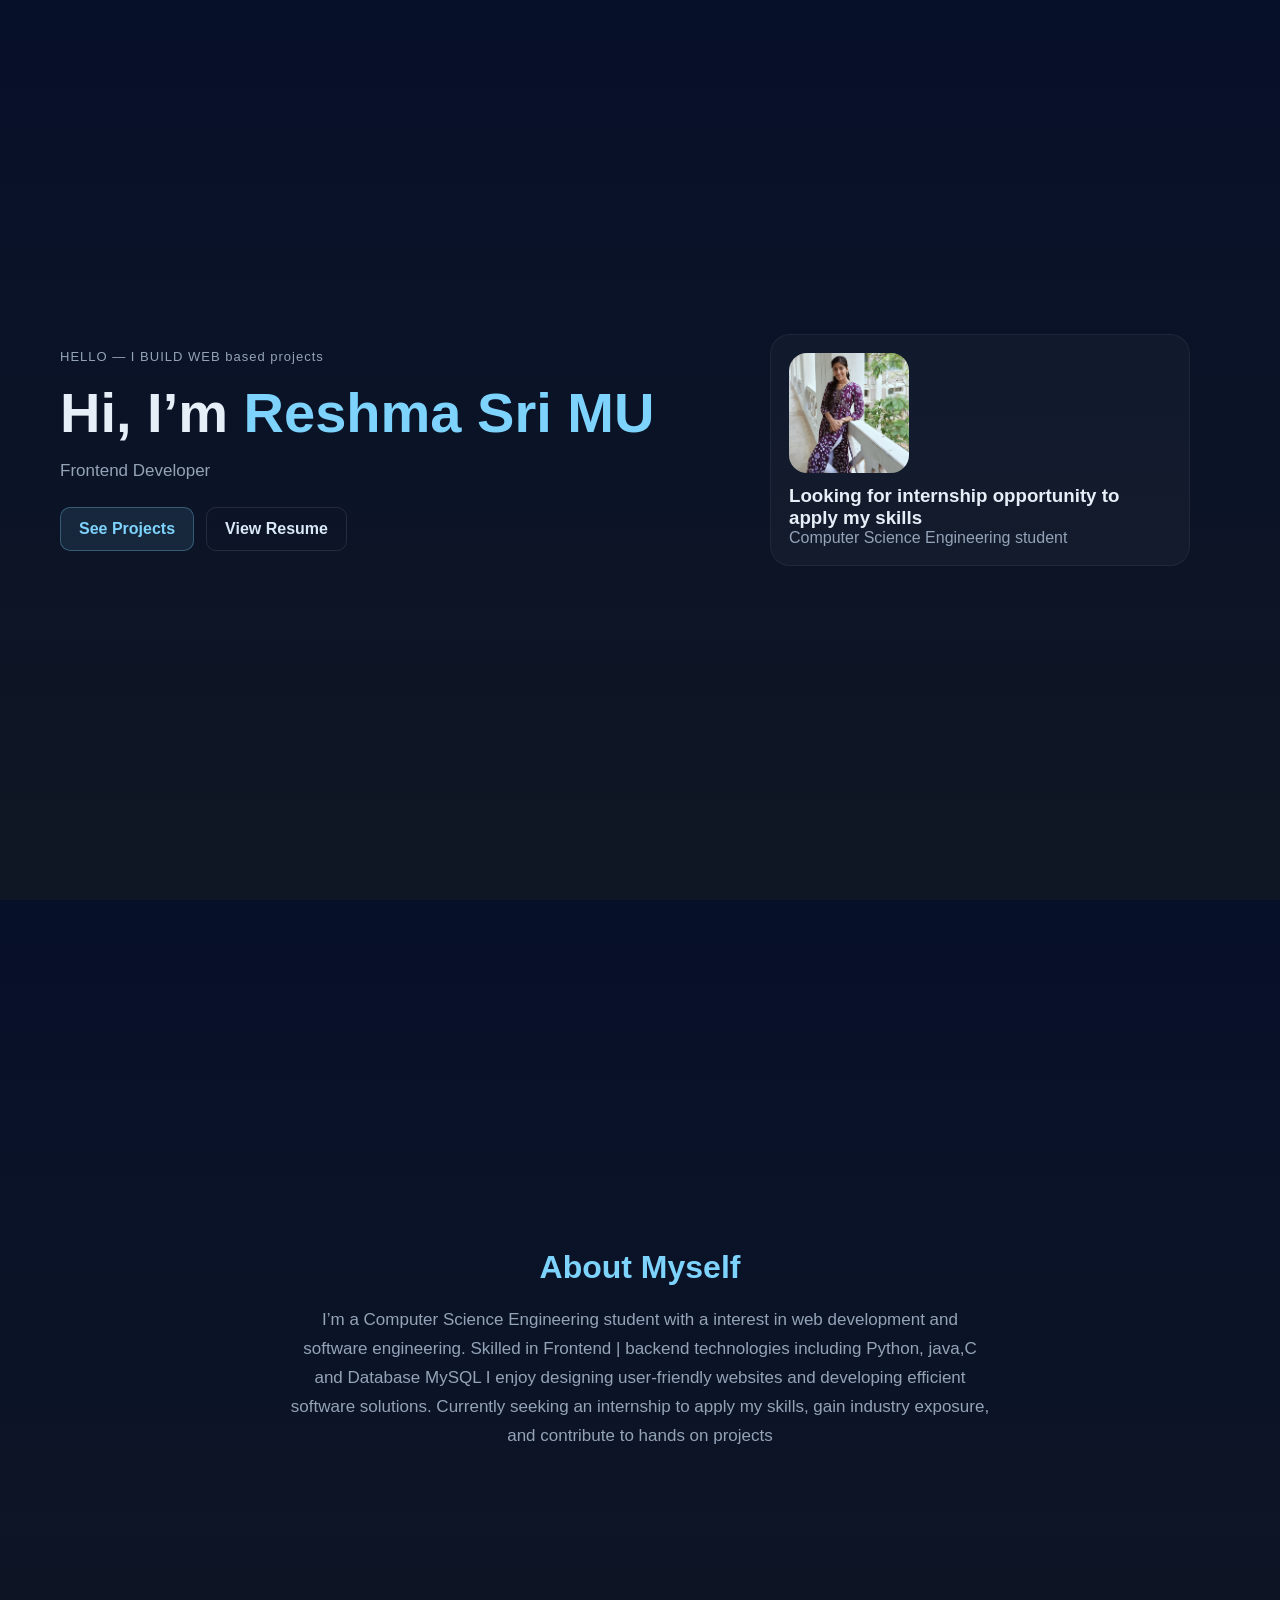
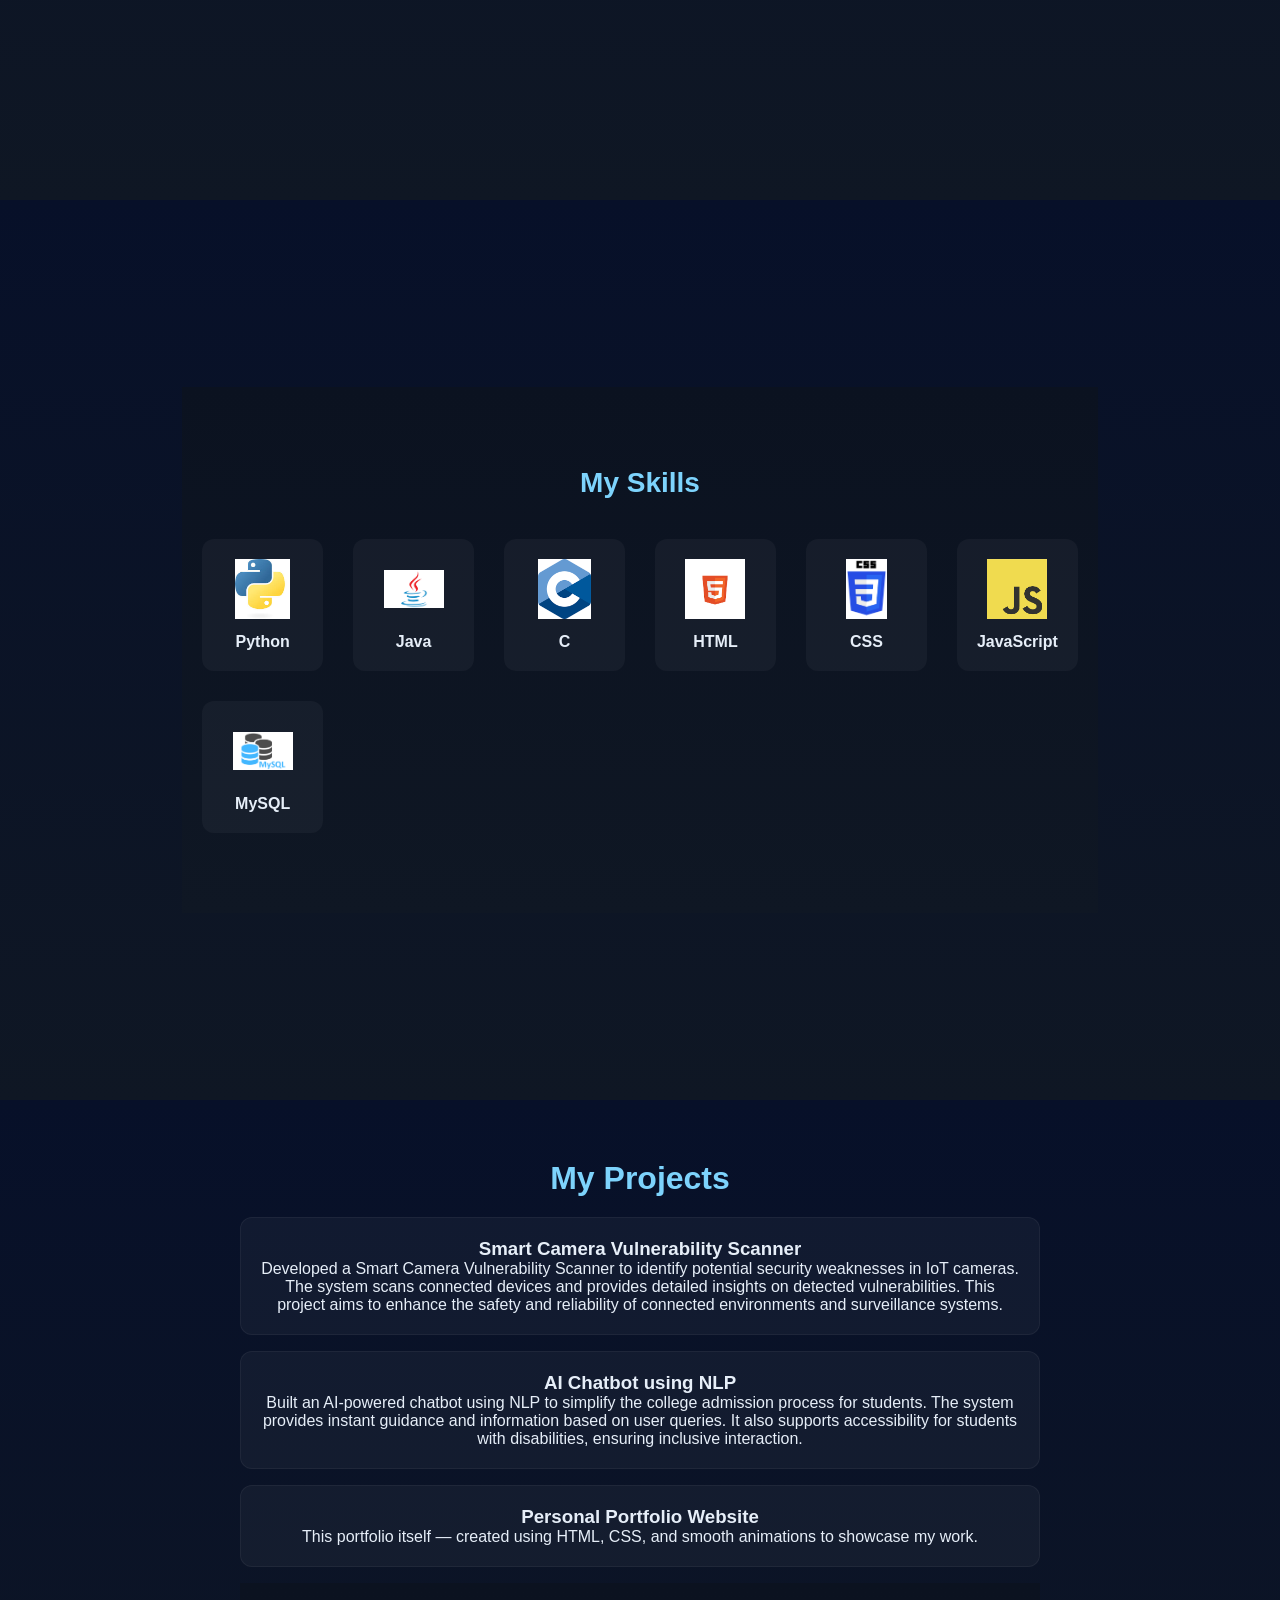
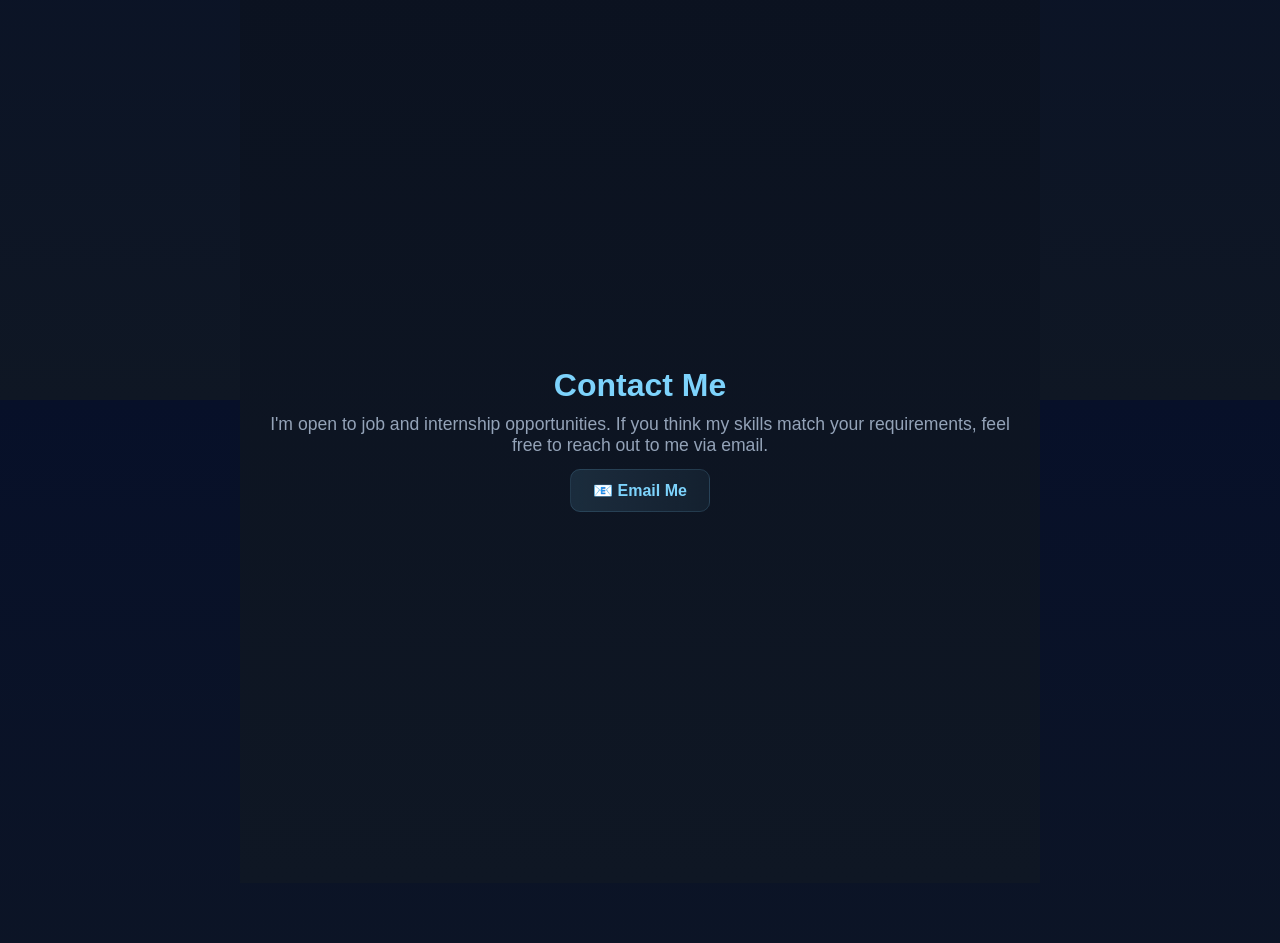
==== commit ba53fd1f: "Updated style.css" ====
--- a/index.html
+++ b/index.html
@@ -81,7 +81,9 @@
         <h3>Personal Portfolio Website</h3>
         <p>This portfolio itself — created using HTML, CSS, and smooth animations to showcase my work.</p>
       </div>
-      <!-- CONTACT SECTION -->
+
+
+<!-- CONTACT SECTION -->
   <section id="contact">
     <div class="contact">
       <h2>Contact Me</h2>
--- a/style.css
+++ b/style.css
@@ -219,29 +219,23 @@
   font-weight: 600;
 }
 /* CONTACT SECTION */
-/* --- CONTACT SECTION (Compact Version) --- */
 #contact {
-  padding: 60px 20px;
+  padding: 80px 20px;
   text-align: center;
   background: linear-gradient(180deg, #0b1220, #0f1724);
   color: #e6eef8;
-  display: flex;
-  flex-direction: column;
-  align-items: center;
-  justify-content: center;
 }
 
 .contact h2 {
   font-size: 2rem;
   color: var(--accent, #7dd3fc);
-  margin-bottom: 15px;
+  margin-bottom: 10px;
 }
 
 .contact p {
   color: var(--muted, #94a3b8);
   font-size: 1.1rem;
   margin-bottom: 25px;
-  max-width: 600px;
 }
 
 .contact .btn {
@@ -259,24 +253,18 @@
   transform: translateY(-4px);
   box-shadow: 0 6px 20px rgba(125,211,252,0.3);
 }
-/* 📱 MOBILE VIEW FIX */
-@media (max-width: 768px) {
-  #contact {
-    padding: 40px 15px;
-    min-height: auto;
-  }
-
-  .contact h2 {
-    font-size: 1.5rem;
-  }
-
-  .contact p {
-    font-size: 0.95rem;
-    margin-bottom: 20px;
-  }
-
-  .contact .btn {
-    padding: 10px 18px;
-    font-size: 0.9rem;
-  }
-}+
+
+button.btn {
+  background-color: var(--accent, #007bff);
+  color: white;
+  border: none;
+  padding: 12px;
+  border-radius: 8px;
+  cursor: pointer;
+  font-size: 1rem;
+}
+
+button.btn:hover {
+  background-color: #0056b3;
+}
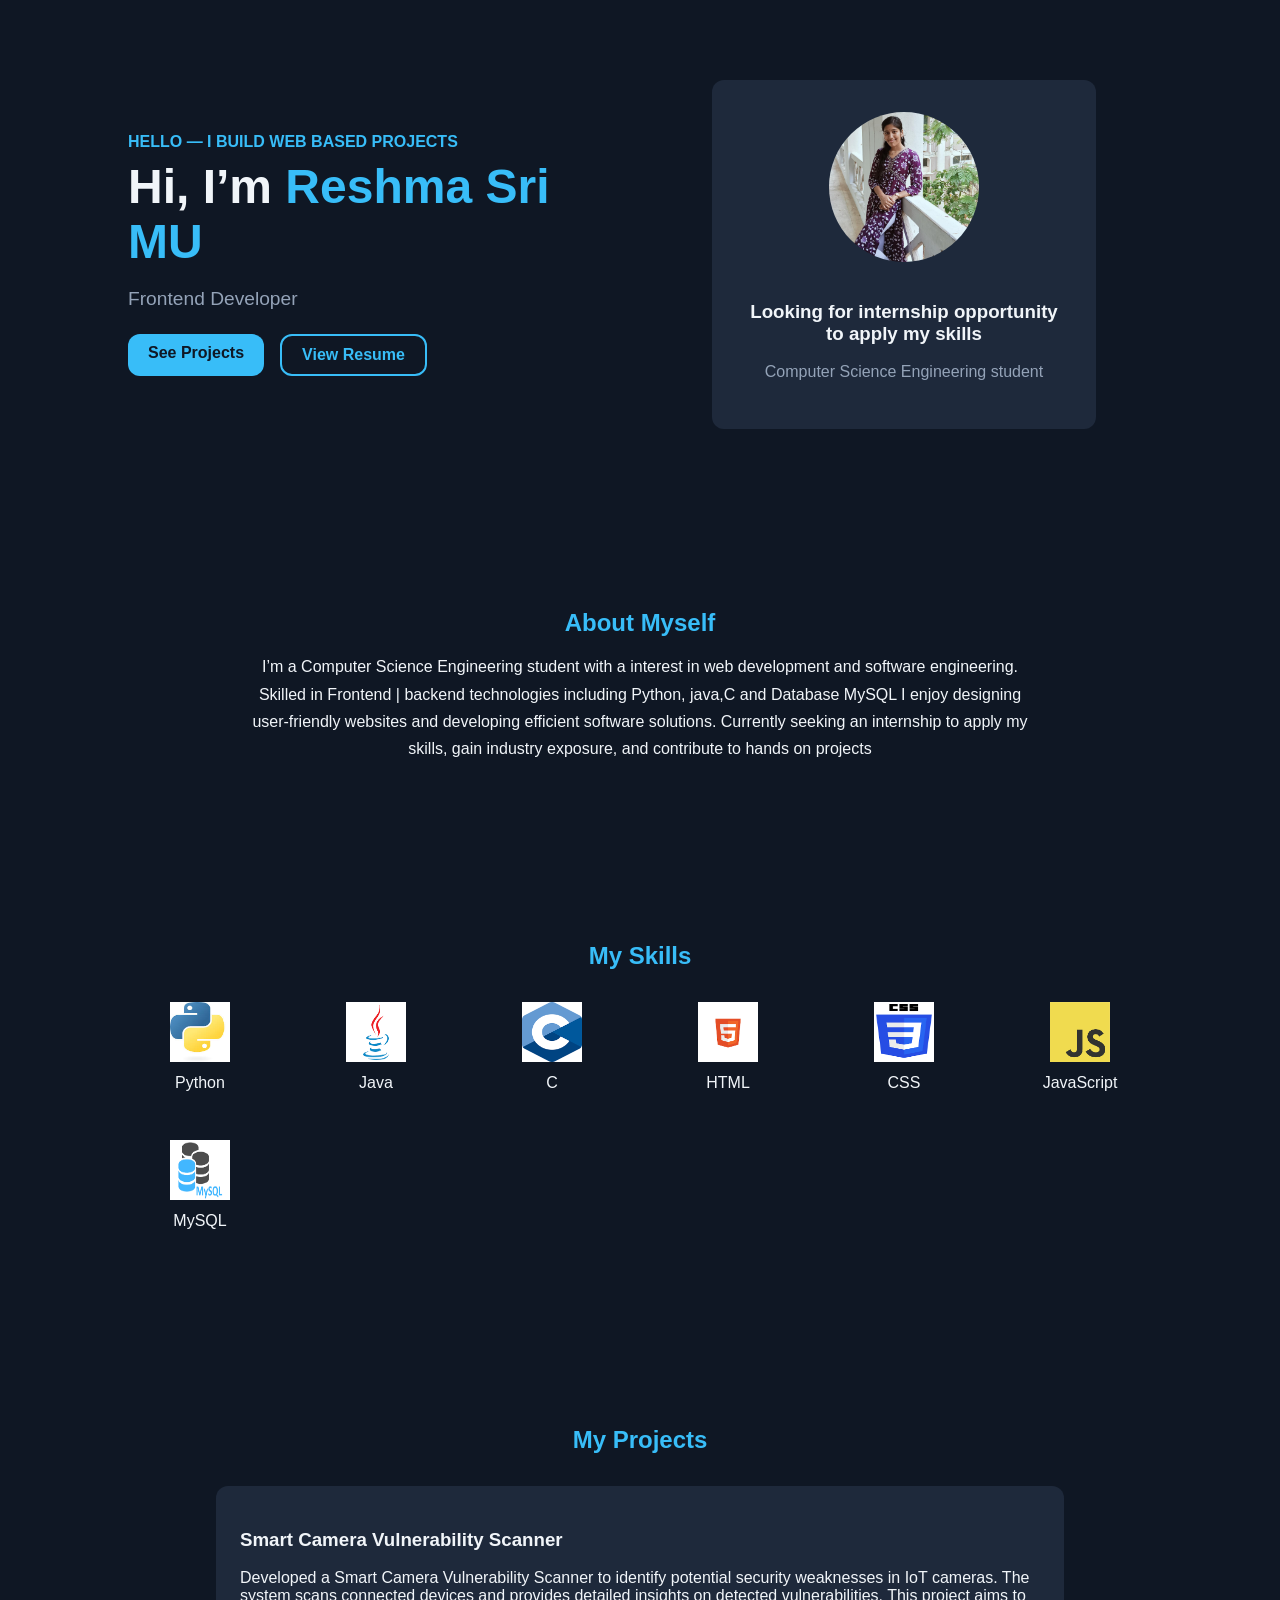
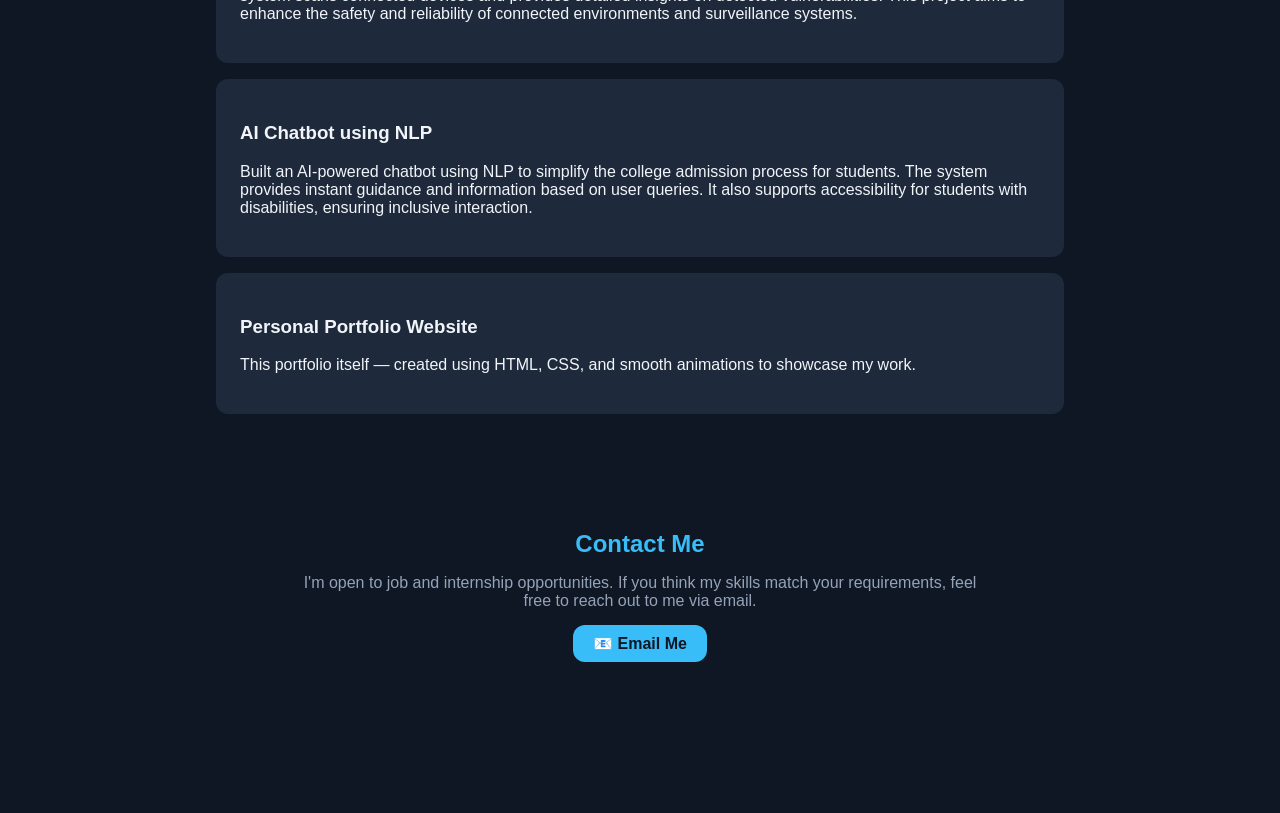
==== commit f2a59b98: "Updated index.html and resume.html with new resume link" ====
--- a/index.html
+++ b/index.html
@@ -2,7 +2,7 @@
 <html lang="en">
 <head>
   <meta charset="utf-8" />
-  <meta name="viewport" content="width=device-width,initial-scale=1" />
+  <meta name="viewport" content="width=device-width,initial-scale=1.0" />
   <title>Reshma Sri MU — Portfolio</title>
   <link rel="stylesheet" href="style.css" />
 </head>
@@ -16,7 +16,7 @@
       <p class="subtitle">Frontend Developer</p>
       <div class="cta-row">
         <a class="btn" href="#projects">See Projects</a>
-        <a class="btn secondary" href="resume.html">View Resume</a>
+        <a class="btn secondary" href="resume2.html">View Resume</a>
       </div>
     </div>
 
--- a/style.css
+++ b/style.css
@@ -1,270 +1,278 @@
+/* -------------------- ROOT & BASE -------------------- */
 :root {
   --bg: #0f1724;
-  --card: #0b1220;
-  --accent: #7dd3fc;
+  --text: #f1f5f9;
+  --accent: #38bdf8;
+  --card-bg: #1e293b;
   --muted: #94a3b8;
-}
-
-* { box-sizing: border-box; margin: 0; padding: 0; }
-html, body { height: 100%; scroll-behavior: smooth; }
+  --radius: 12px;
+}
+
 body {
-  font-family: Inter, sans-serif;
-  background: linear-gradient(180deg, #071029 0%, var(--bg) 100%);
-  color: #e6eef8;
+  margin: 0;
+  padding: 0;
+  font-family: "Poppins", sans-serif;
+  background: var(--bg);
+  color: var(--text);
   overflow-x: hidden;
 }
 
-/* Section Base */
-section {
-  min-height: 100vh;
+a {
+  text-decoration: none;
+  color: var(--accent);
+  transition: 0.3s ease;
+}
+a:hover {
+  color: #7dd3fc;
+}
+
+/* -------------------- HERO SECTION -------------------- */
+.hero {
   display: flex;
+  justify-content: space-between;
   align-items: center;
+  padding: 80px 10%;
+  flex-wrap: wrap;
+  gap: 2rem;
+}
+
+.hero-left {
+  flex: 1;
+  min-width: 280px;
+}
+
+.hero-right {
+  flex: 1;
+  display: flex;
   justify-content: center;
-  flex-direction: column;
-  padding: 60px 20px;
-}
-
-/* --- HERO --- */
-.hero {
-  display: grid;
-  grid-template-columns: 1fr 480px;
-  gap: 48px;
-  align-items: center;
-  max-width: 1200px;
-  margin: 0 auto;
 }
 
 .eyebrow {
+  color: var(--accent);
+  font-weight: 600;
+  text-transform: uppercase;
+  margin-bottom: 0.5rem;
+}
+
+.title {
+  font-size: 3rem;
+  margin: 0.5rem 0;
+}
+
+.accent {
+  color: var(--accent);
+}
+
+.subtitle {
+  font-size: 1.2rem;
   color: var(--muted);
-  font-size: 13px;
-  letter-spacing: 1px;
-  margin-bottom: 18px;
-  opacity: 0;
-  transform: translateY(10px);
-  animation: fadeUp 0.8s 0.2s forwards;
-}
-
-.title {
-  font-weight: 700;
-  font-size: clamp(36px, 6vw, 56px);
-  line-height: 1.1;
-  margin-bottom: 18px;
-  opacity: 0;
-  transform: translateX(-30px);
-  animation: fadeLeft 0.8s 0.4s forwards;
-}
-
-.title .accent { color: var(--accent); }
-
-.subtitle {
-  color: var(--muted);
-  font-size: 17px;
-  margin-bottom: 26px;
-  opacity: 0;
-  transform: translateY(10px);
-  animation: fadeUp 0.8s 0.6s forwards;
+  margin-bottom: 1.5rem;
 }
 
 .cta-row {
   display: flex;
-  gap: 12px;
-  opacity: 0;
-  animation: fadeUp 0.8s 0.8s forwards;
+  gap: 1rem;
 }
 
 .btn {
-  background: rgba(125,211,252,0.1);
-  border: 1px solid rgba(125,211,252,0.3);
-  color: var(--accent);
-  padding: 12px 18px;
-  border-radius: 10px;
-  text-decoration: none;
+  background: var(--accent);
+  color: var(--bg);
+  padding: 10px 20px;
+  border-radius: var(--radius);
   font-weight: 600;
-  transition: transform .2s ease;
-}
-.btn:hover { transform: translateY(-4px); }
+}
 
 .btn.secondary {
   background: transparent;
-  color: #d9e9f6;
-  border: 1px solid rgba(255,255,255,0.1);
-}
-
-.hero-right {
-  display: flex;
-  justify-content: center;
-  align-items: center;
-}
+  color: var(--accent);
+  border: 2px solid var(--accent);
+}
+
 .card {
-  width: 420px;
-  background: rgba(255,255,255,0.03);
-  border-radius: 20px;
-  padding: 18px;
-  border: 1px solid rgba(255,255,255,0.05);
-}
-
-.avatar {
-  width: 120px;
-  height: 120px;
-  border-radius: 18px;
-  overflow: hidden;
-  margin-bottom: 12px;
+  background: var(--card-bg);
+  padding: 2rem;
+  border-radius: var(--radius);
+  text-align: center;
+  max-width: 320px;
 }
 
 .avatar img {
-  width: 100%;
-  height: 100%;
+  width: 150px;
+  height: 150px;
+  border-radius: 50%;
   object-fit: cover;
-}
-
-.badge {
-  background: rgba(255,255,255,0.05);
-  padding: 8px 10px;
-  border-radius: 999px;
-  font-size: 13px;
-  color: #dfeeff;
-  margin: 4px;
-  display: inline-block;
-}
-
-/* --- ABOUT --- */
+  margin-bottom: 1rem;
+}
+
+/* -------------------- ABOUT SECTION -------------------- */
 .about {
-  text-align: center;
-  max-width: 700px;
-}
+  padding: 80px 10%;
+  text-align: center;
+}
+
 .about h2 {
-  font-size: 32px;
-  color: var(--accent);
-  margin-bottom: 20px;
-}
+  color: var(--accent);
+  margin-bottom: 1rem;
+}
+
 .about p {
-  color: var(--muted);
+  max-width: 800px;
+  margin: 0 auto;
   line-height: 1.7;
-  font-size: 17px;
-}
-
-/* --- PROJECTS --- */
-.projects {
-  text-align: center;
-  max-width: 800px;
-}
-.projects h2 {
-  font-size: 32px;
-  color: var(--accent);
-  margin-bottom: 20px;
-}
-.project-card {
-  background: rgba(255,255,255,0.04);
-  border-radius: 12px;
-  padding: 20px;
-  margin: 16px 0;
-  border: 1px solid rgba(255,255,255,0.05);
-  transition: transform .3s;
-}
-.project-card:hover {
-  transform: translateY(-5px);
-}
-
-/* --- ANIMATIONS --- */
-@keyframes fadeLeft {
-  0% {opacity: 0; transform: translateX(-30px);}
-  100% {opacity: 1; transform: translateX(0);}
-}
-@keyframes fadeUp {
-  0% {opacity: 0; transform: translateY(20px);}
-  100% {opacity: 1; transform: translateY(0);}
-}
+}
+
+/* -------------------- SKILLS SECTION -------------------- */
 .skills {
-  text-align: center;
-  padding: 80px 20px;
-  background: linear-gradient(180deg, #0b1220, #0f1724);
+  padding: 80px 10%;
+  text-align: center;
 }
 
 .skills h2 {
-  font-size: 28px;
-  color: var(--accent);
-  margin-bottom: 40px;
+  color: var(--accent);
+  margin-bottom: 2rem;
 }
 
 .skills-grid {
   display: grid;
   grid-template-columns: repeat(auto-fit, minmax(120px, 1fr));
-  gap: 30px;
-  max-width: 900px;
-  margin: 0 auto;
-}
-
-.skill {
-  background: rgba(255, 255, 255, 0.04);
-  border-radius: 12px;
-  padding: 20px;
-  transition: transform 0.3s ease;
-}
-
-.skill:hover {
-  transform: translateY(-6px);
-  background: rgba(125, 211, 252, 0.08);
+  gap: 2rem;
+  justify-items: center;
 }
 
 .skill img {
   width: 60px;
   height: 60px;
-  object-fit: contain;
-  margin-bottom: 10px;
 }
 
 .skill p {
-  color: #e6eef8;
-  font-size: 16px;
-  font-weight: 600;
-}
-/* CONTACT SECTION */
-#contact {
-  padding: 80px 20px;
-  text-align: center;
-  background: linear-gradient(180deg, #0b1220, #0f1724);
-  color: #e6eef8;
+  margin-top: 0.5rem;
+}
+
+/* -------------------- PROJECTS SECTION -------------------- */
+.projects {
+  padding: 80px 10%;
+  text-align: center;
+}
+
+.projects h2 {
+  color: var(--accent);
+  margin-bottom: 2rem;
+}
+
+.project-card {
+  background: var(--card-bg);
+  border-radius: var(--radius);
+  padding: 1.5rem;
+  margin: 1rem auto;
+  max-width: 800px;
+  text-align: left;
+}
+
+/* -------------------- CONTACT SECTION -------------------- */
+.contact {
+  padding: 80px 10%;
+  text-align: center;
 }
 
 .contact h2 {
-  font-size: 2rem;
-  color: var(--accent, #7dd3fc);
-  margin-bottom: 10px;
+  color: var(--accent);
+  margin-bottom: 1rem;
 }
 
 .contact p {
-  color: var(--muted, #94a3b8);
-  font-size: 1.1rem;
-  margin-bottom: 25px;
+  max-width: 700px;
+  margin: 0 auto 1.5rem;
+  color: var(--muted);
 }
 
 .contact .btn {
-  background: linear-gradient(90deg, rgba(125,211,252,0.12), rgba(125,211,252,0.06));
-  border: 1px solid rgba(125,211,252,0.14);
-  color: var(--accent, #7dd3fc);
-  padding: 12px 22px;
-  border-radius: 10px;
-  text-decoration: none;
-  font-weight: 600;
-  transition: all 0.3s ease;
-}
-
-.contact .btn:hover {
-  transform: translateY(-4px);
-  box-shadow: 0 6px 20px rgba(125,211,252,0.3);
-}
-
-
-button.btn {
-  background-color: var(--accent, #007bff);
-  color: white;
-  border: none;
-  padding: 12px;
-  border-radius: 8px;
-  cursor: pointer;
-  font-size: 1rem;
-}
-
-button.btn:hover {
-  background-color: #0056b3;
-}
+  background: var(--accent);
+  color: var(--bg);
+}
+
+/* -------------------- RESPONSIVE DESIGN -------------------- */
+
+/* --- Tablet (<= 900px) --- */
+@media (max-width: 900px) {
+  .hero {
+    flex-direction: column;
+    text-align: center;
+  }
+
+  .hero-right {
+    margin-top: 2rem;
+  }
+
+  .title {
+    font-size: 2.3rem;
+  }
+}
+
+/* --- Mobile (<= 768px) --- */
+@media (max-width: 768px) {
+  .hero {
+    flex-direction: column;
+    align-items: center;
+    text-align: center;
+    padding: 60px 5%;
+  }
+
+  .hero-left,
+  .hero-right {
+    width: 100%;
+  }
+
+  .card {
+    width: 90%;
+    max-width: 320px;
+  }
+
+  .title {
+    font-size: 1.8rem;
+  }
+
+  .subtitle {
+    font-size: 1rem;
+  }
+
+  img {
+    max-width: 100%;
+    height: auto;
+  }
+
+  .about,
+  .skills,
+  .projects,
+  .contact {
+    padding: 60px 5%;
+  }
+
+  .skills-grid {
+    grid-template-columns: repeat(2, 1fr);
+  }
+
+  .project-card {
+    padding: 1rem;
+  }
+}
+
+/* --- Extra small screens (<= 480px) --- */
+@media (max-width: 480px) {
+  .title {
+    font-size: 1.6rem;
+  }
+
+  .subtitle {
+    font-size: 0.95rem;
+  }
+
+  .eyebrow {
+    font-size: 0.9rem;
+  }
+}
+
+/* Prevent sideways scroll on all screens */
+html, body {
+  width: 100%;
+  overflow-x: hidden;
+}
